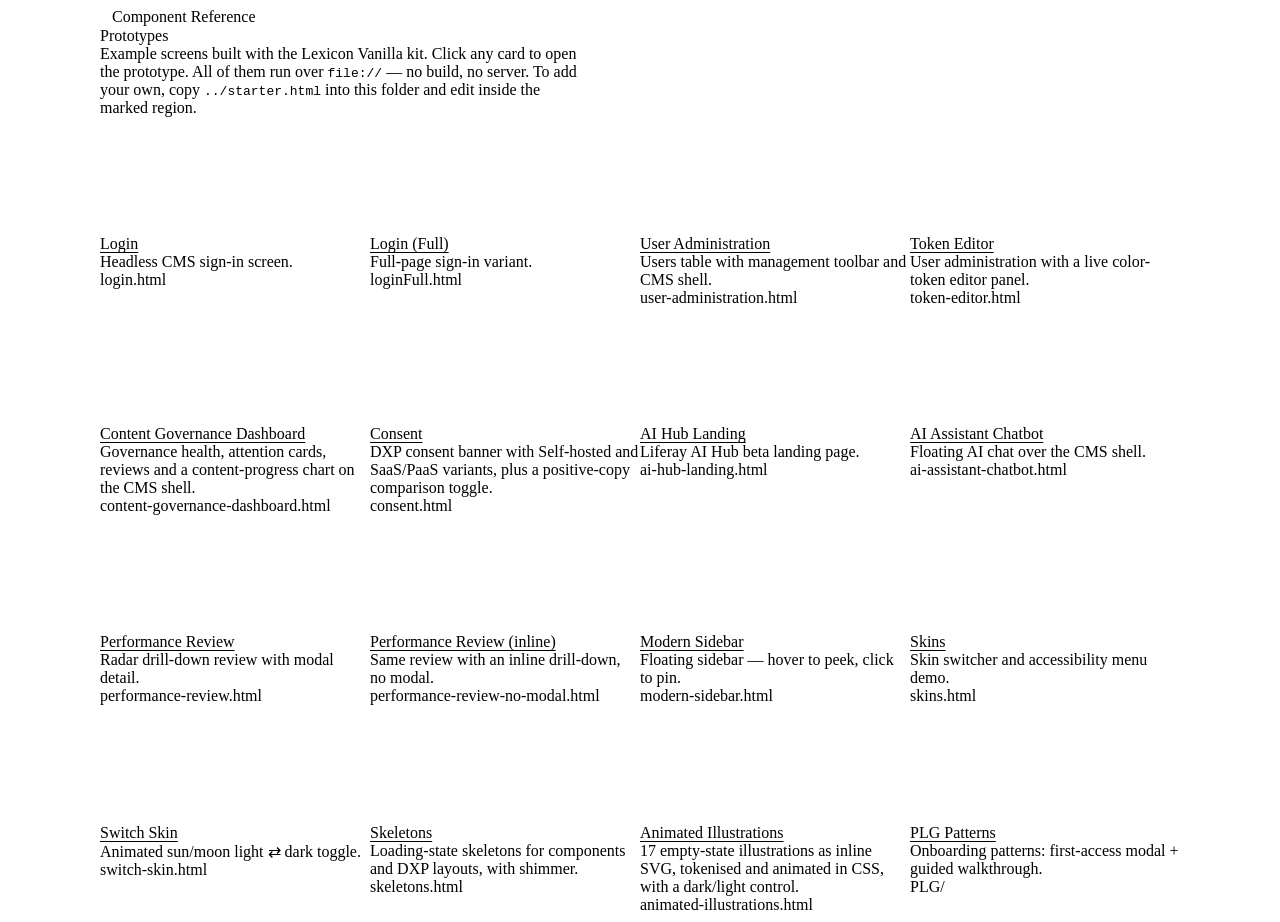
==== prototypes/index.html @ 80d52ed2 "Add Animated Illustrations prototype Self-contained gallery of the 17 empty-state illustrations from" ====
<!DOCTYPE html>
<html lang="en">
<head>
  <meta charset="UTF-8">
  <meta name="viewport" content="width=device-width, initial-scale=1.0">
  <title>Prototypes — Lexicon Vanilla</title>

  <!-- Lexicon kit — in this order -->
  <script>(function(){
    var S=['light','light-hc','dark','dark-hc'];
    function apply(){try{
      var r=document.documentElement;
      var s=localStorage.getItem('vanilla-skin')||'light';
      S.forEach(function(c){r.classList.remove(c);});
      r.classList.add(S.indexOf(s)>-1?s:'light');
      if(localStorage.getItem('vanilla-cms-style')==='1'){
        r.style.setProperty('--rounded-sm','4px');
        r.style.setProperty('--rounded-md','8px');
        r.style.setProperty('--rounded-lg','16px');
      }else{
        r.style.removeProperty('--rounded-sm');
        r.style.removeProperty('--rounded-md');
        r.style.removeProperty('--rounded-lg');
      }
    }catch(e){}}
    apply();
    window.addEventListener('pageshow',apply);
  })()</script>
  <link rel="stylesheet" href="../tokens.css">
  <link rel="stylesheet" href="../tokens-high-contrast.css">
  <link rel="stylesheet" href="../tokens-dark.css">
  <link rel="stylesheet" href="../components.css">
  <script src="../icons.js"></script>

  <style>
    body { background: var(--color-light-l1); }
    .proto-page { max-width: 1080px; margin: 0 auto; padding: var(--spacing-9) var(--spacing-7); }
    .proto-back {
      display: inline-flex; align-items: center; gap: var(--spacing-2);
      font-size: var(--font-size-sm); color: var(--color-secondary);
      text-decoration: none; margin-bottom: var(--spacing-5);
    }
    .proto-back:hover { color: var(--color-primary); }
    .proto-page h1 {
      font-size: var(--font-size-lg); font-weight: var(--font-weight-bold);
      margin: 0 0 var(--spacing-3);
    }
    .proto-page .proto-lead {
      color: var(--color-secondary); font-size: var(--font-size-sm);
      margin: 0 0 var(--spacing-8); max-width: 60ch;
    }
    .proto-grid {
      display: grid;
      grid-template-columns: repeat(auto-fill, minmax(240px, 1fr));
      gap: var(--spacing-6);
    }
    a.proto-card { text-decoration: none; color: inherit; cursor: pointer; }
    a.proto-card:hover { border-color: var(--color-primary-l1); }
    a.proto-card:hover .card__title { color: var(--color-primary); }
    .proto-card .card__media { aspect-ratio: 16 / 7; }
    .proto-card .card__file {
      font-size: var(--font-size-sm); color: var(--color-secondary);
      font-family: var(--font-family-base); margin: 0;
    }
  </style>
</head>
<body>

<main class="proto-page">
  <a class="proto-back" href="../index.html">
    <svg class="lexicon-icon lexicon-icon-sm"><use href="#angle-left"></use></svg>
    Component Reference
  </a>

  <h1>Prototypes</h1>
  <p class="proto-lead">
    Example screens built with the Lexicon Vanilla kit. Click any card to open the prototype.
    All of them run over <code>file://</code> — no build, no server. To add your own, copy
    <code>../starter.html</code> into this folder and edit inside the marked region.
  </p>

  <div class="proto-grid">

    <a class="card proto-card" href="login.html">
      <div class="card__media"><svg class="lexicon-icon"><use href="#lock"></use></svg></div>
      <div class="card__body">
        <h2 class="card__title">Login</h2>
        <p class="card__subtitle">Headless CMS sign-in screen.</p>
        <p class="card__file">login.html</p>
      </div>
    </a>

    <a class="card proto-card" href="loginFull.html">
      <div class="card__media"><svg class="lexicon-icon"><use href="#key"></use></svg></div>
      <div class="card__body">
        <h2 class="card__title">Login (Full)</h2>
        <p class="card__subtitle">Full-page sign-in variant.</p>
        <p class="card__file">loginFull.html</p>
      </div>
    </a>

    <a class="card proto-card" href="user-administration.html">
      <div class="card__media"><svg class="lexicon-icon"><use href="#users"></use></svg></div>
      <div class="card__body">
        <h2 class="card__title">User Administration</h2>
        <p class="card__subtitle">Users table with management toolbar and CMS shell.</p>
        <p class="card__file">user-administration.html</p>
      </div>
    </a>

    <a class="card proto-card" href="token-editor.html">
      <div class="card__media"><svg class="lexicon-icon"><use href="#color-picker"></use></svg></div>
      <div class="card__body">
        <h2 class="card__title">Token Editor</h2>
        <p class="card__subtitle">User administration with a live color-token editor panel.</p>
        <p class="card__file">token-editor.html</p>
      </div>
    </a>

    <a class="card proto-card" href="content-governance-dashboard.html">
      <div class="card__media"><svg class="lexicon-icon"><use href="#content-shield"></use></svg></div>
      <div class="card__body">
        <h2 class="card__title">Content Governance Dashboard</h2>
        <p class="card__subtitle">Governance health, attention cards, reviews and a content-progress chart on the CMS shell.</p>
        <p class="card__file">content-governance-dashboard.html</p>
      </div>
    </a>

    <a class="card proto-card" href="consent.html">
      <div class="card__media"><svg class="lexicon-icon"><use href="#cookie"></use></svg></div>
      <div class="card__body">
        <h2 class="card__title">Consent</h2>
        <p class="card__subtitle">DXP consent banner with Self-hosted and SaaS/PaaS variants, plus a positive-copy comparison toggle.</p>
        <p class="card__file">consent.html</p>
      </div>
    </a>

    <a class="card proto-card" href="ai-hub-landing.html">
      <div class="card__media"><svg class="lexicon-icon"><use href="#magic"></use></svg></div>
      <div class="card__body">
        <h2 class="card__title">AI Hub Landing</h2>
        <p class="card__subtitle">Liferay AI Hub beta landing page.</p>
        <p class="card__file">ai-hub-landing.html</p>
      </div>
    </a>

    <a class="card proto-card" href="ai-assistant-chatbot.html">
      <div class="card__media"><svg class="lexicon-icon"><use href="#comments"></use></svg></div>
      <div class="card__body">
        <h2 class="card__title">AI Assistant Chatbot</h2>
        <p class="card__subtitle">Floating AI chat over the CMS shell.</p>
        <p class="card__file">ai-assistant-chatbot.html</p>
      </div>
    </a>

    <a class="card proto-card" href="performance-review.html">
      <div class="card__media"><svg class="lexicon-icon"><use href="#analytics"></use></svg></div>
      <div class="card__body">
        <h2 class="card__title">Performance Review</h2>
        <p class="card__subtitle">Radar drill-down review with modal detail.</p>
        <p class="card__file">performance-review.html</p>
      </div>
    </a>

    <a class="card proto-card" href="performance-review-no-modal.html">
      <div class="card__media"><svg class="lexicon-icon"><use href="#analytics"></use></svg></div>
      <div class="card__body">
        <h2 class="card__title">Performance Review (inline)</h2>
        <p class="card__subtitle">Same review with an inline drill-down, no modal.</p>
        <p class="card__file">performance-review-no-modal.html</p>
      </div>
    </a>

    <a class="card proto-card" href="modern-sidebar.html">
      <div class="card__media"><svg class="lexicon-icon"><use href="#product-menu-open"></use></svg></div>
      <div class="card__body">
        <h2 class="card__title">Modern Sidebar</h2>
        <p class="card__subtitle">Floating sidebar — hover to peek, click to pin.</p>
        <p class="card__file">modern-sidebar.html</p>
      </div>
    </a>

    <a class="card proto-card" href="skins.html">
      <div class="card__media"><svg class="lexicon-icon"><use href="#adjust"></use></svg></div>
      <div class="card__body">
        <h2 class="card__title">Skins</h2>
        <p class="card__subtitle">Skin switcher and accessibility menu demo.</p>
        <p class="card__file">skins.html</p>
      </div>
    </a>

    <a class="card proto-card" href="switch-skin.html">
      <div class="card__media"><svg class="lexicon-icon"><use href="#moon"></use></svg></div>
      <div class="card__body">
        <h2 class="card__title">Switch Skin</h2>
        <p class="card__subtitle">Animated sun/moon light ⇄ dark toggle.</p>
        <p class="card__file">switch-skin.html</p>
      </div>
    </a>

    <a class="card proto-card" href="skeletons.html">
      <div class="card__media"><svg class="lexicon-icon"><use href="#effects"></use></svg></div>
      <div class="card__body">
        <h2 class="card__title">Skeletons</h2>
        <p class="card__subtitle">Loading-state skeletons for components and DXP layouts, with shimmer.</p>
        <p class="card__file">skeletons.html</p>
      </div>
    </a>

    <a class="card proto-card" href="animated-illustrations.html">
      <div class="card__media"><svg class="lexicon-icon"><use href="#picture"></use></svg></div>
      <div class="card__body">
        <h2 class="card__title">Animated Illustrations</h2>
        <p class="card__subtitle">17 empty-state illustrations as inline SVG, tokenised and animated in CSS, with a dark/light control.</p>
        <p class="card__file">animated-illustrations.html</p>
      </div>
    </a>

    <a class="card proto-card" href="PLG/index.html">
      <span class="sticker sticker--icon sticker--md" style="position: absolute; top: var(--spacing-4); right: var(--spacing-4); z-index: 1; background: var(--color-primary-l3); color: var(--color-primary);" title="Folder">
        <svg class="lexicon-icon"><use href="#folder"></use></svg>
      </span>
      <div class="card__media"><svg class="lexicon-icon"><use href="#rocket"></use></svg></div>
      <div class="card__body">
        <h2 class="card__title">PLG Patterns</h2>
        <p class="card__subtitle">Onboarding patterns: first-access modal + guided walkthrough.</p>
        <p class="card__file">PLG/</p>
      </div>
    </a>

  </div>
</main>

</body>
</html>
---- components.css ----
/* ============================================================
   Lexicon Components — vanilla, single stylesheet
   Source of truth for every component imported from Figma.
   Light mode only. Open the showcase HTMLs (button.html, alert.html)
   to see live variants. See CLAUDE.md for the import workflow.
   ============================================================ */


/* ============================================================
   ICONS
   Use the Lexicon SVG sprite shipped in ../icons.svg (auto-loaded
   via icons.js). Reference an icon with:
     <svg class="lexicon-icon"><use href="#icon-name"></use></svg>
   Sizes follow the Lexicon scale.
   ============================================================ */

.lexicon-icon {
  display: inline-block;
  width: 16px;   /* default size */
  height: 16px;
  fill: currentColor;
  flex-shrink: 0;
  vertical-align: middle;
}
.lexicon-icon-sm  { width: 12px; height: 12px; }
.lexicon-icon-lg  { width: 24px; height: 24px; }
.lexicon-icon-xl  { width: 32px; height: 32px; }
.lexicon-icon-2xl { width: 48px; height: 48px; }


/* ============================================================
   BUTTON
   Source: Figma — Lexicon Components, node 473:7517
   Axes:
     · type        primary | secondary | borderless | link
     · tone        (default = brand) | info | success | warning | danger
     · size        xs | sm | (regular) | lg
     · shape       (rect) | pill
     · icon mode   (text) | icon-only
     · state       default | :hover | :focus-visible | [disabled]
   ============================================================ */

.btn {
  display: inline-flex;
  align-items: center;
  justify-content: center;
  gap: var(--spacing-3);
  height: 40px;
  padding: 0 var(--spacing-5);
  border-radius: var(--rounded-md);
  border: 1px solid transparent;
  background: transparent;
  font-family: inherit;
  font-size: var(--font-size-md);
  font-weight: var(--font-weight-bold);
  line-height: 1;
  color: var(--color-dark);
  cursor: pointer;
  white-space: nowrap;
  transition:
    background-color 0.1s ease,
    border-color 0.1s ease,
    color 0.1s ease,
    box-shadow 0.1s ease;
  -webkit-appearance: none;
  appearance: none;
}
.btn:focus-visible {
  outline: 0;
  box-shadow: var(--focus-ring);
}
.btn:disabled,
.btn[aria-disabled="true"] {
  cursor: not-allowed;
  opacity: 0.5;
}

/* — Type: primary / secondary / borderless / link — */

.btn--primary {
  background: var(--color-primary);
  color: var(--color-white);
}
.btn--primary:hover  { background: var(--color-primary-d1); }
.btn--primary:active { background: var(--color-primary-d2); }

.btn--secondary {
  background: var(--color-white);
  border-color: var(--color-secondary-l0);
  color: var(--color-secondary);
}
.btn--secondary:hover  { background: var(--color-light-l1); }
.btn--secondary:active { background: var(--color-light); }

.btn--borderless {
  background: transparent;
  color: var(--color-secondary);
}
.btn--borderless:hover  { background: var(--color-light); }
.btn--borderless:active { background: var(--color-light-d1); }

.btn--link {
  background: transparent;
  color: var(--color-primary);
  font-weight: var(--font-weight-semi);
  padding: 0 var(--spacing-2);
  height: auto;
}
.btn--link:hover { text-decoration: underline; }

/* — Tone: overrides primary fill, secondary border/text, borderless text — */

.btn--primary.btn--info    { background: var(--color-info); }
.btn--primary.btn--info:hover    { background: var(--color-info-d1); }
.btn--primary.btn--success { background: var(--color-success); }
.btn--primary.btn--success:hover { background: var(--color-success-d1); }
.btn--primary.btn--warning { background: var(--color-warning); }
.btn--primary.btn--warning:hover { background: var(--color-warning-d1); }
.btn--primary.btn--danger  { background: var(--color-danger); }
.btn--primary.btn--danger:hover  { background: var(--color-danger-d1); }

.btn--secondary.btn--info    { color: var(--color-info);    border-color: var(--color-info);    }
.btn--secondary.btn--info:hover    { background: var(--color-info-l2);    }
.btn--secondary.btn--success { color: var(--color-success); border-color: var(--color-success); }
.btn--secondary.btn--success:hover { background: var(--color-success-l2); }
.btn--secondary.btn--warning { color: var(--color-warning); border-color: var(--color-warning); }
.btn--secondary.btn--warning:hover { background: var(--color-warning-l2); }
.btn--secondary.btn--danger  { color: var(--color-danger);  border-color: var(--color-danger);  }
.btn--secondary.btn--danger:hover  { background: var(--color-danger-l2);  }

.btn--borderless.btn--info    { color: var(--color-info);    }
.btn--borderless.btn--info:hover    { background: var(--color-info-l2);    }
.btn--borderless.btn--success { color: var(--color-success); }
.btn--borderless.btn--success:hover { background: var(--color-success-l2); }
.btn--borderless.btn--warning { color: var(--color-warning); }
.btn--borderless.btn--warning:hover { background: var(--color-warning-l2); }
.btn--borderless.btn--danger  { color: var(--color-danger);  }
.btn--borderless.btn--danger:hover  { background: var(--color-danger-l2);  }

/* — Size — */

.btn--xs { height: 24px; padding: 0 var(--spacing-3); font-size: var(--font-size-sm); gap: var(--spacing-2); }
.btn--sm { height: 32px; padding: 0 var(--spacing-4); font-size: var(--font-size-sm); }
.btn--lg { height: 48px; padding: 0 var(--spacing-6); font-size: var(--font-size-md); }

/* — Shape — */

.btn--pill { border-radius: var(--rounded-full); }

/* — Icon-only: square button (width = height) — */

.btn--icon          { width: 40px; min-width: 40px; padding: 0; flex-shrink: 0; }
.btn--icon.btn--xs  { width: 24px; min-width: 24px; }
.btn--icon.btn--sm  { width: 32px; min-width: 32px; }
.btn--icon.btn--lg  { width: 48px; min-width: 48px; }


/* ============================================================
   ALERT
   Source: Figma — Lexicon Components, node 457:5325
   Axes:
     · type        simple | embedded | stripe | toast
     · layout      (inline) | vertical          (where actions go)
     · validation  info | success | warning | danger

   DOM:
     <div class="alert ...">
       <div class="alert__content">             ← icon + text block
         <svg class="lexicon-icon">…</svg>
         <p class="alert__text">
           <strong>Title:</strong> message.
         </p>
       </div>
       <div class="alert__actions">…</div>     ← optional, .btn[s]
       <button class="btn btn--borderless btn--sm btn--icon alert__close">
         <svg class="lexicon-icon"><use href="#times"></use></svg>
       </button>
     </div>

   Action buttons are the shared .btn component with the matching
   .btn--{tone} modifier — inside an .alert--success use
   .btn--primary.btn--success.
   ============================================================ */

.alert {
  display: flex;
  flex-wrap: wrap;
  align-items: flex-start;
  gap: var(--spacing-5);          /* 16 between sections */
  padding: var(--spacing-5);      /* 16 inside container */
  border: 1px solid;
  border-radius: var(--rounded-md);
  font-size: var(--font-size-base);
  line-height: var(--line-height-base);
}

/* — Type — */

.alert--simple {
  padding: 0;
  border: 0;
  background: transparent;
}

.alert--toast {
  box-shadow: var(--shadow-alert);
}

.alert--stripe {
  border: 0;
  border-bottom: 1px solid;
  border-radius: 0;
}

/* — Inner blocks — */

.alert__content {
  display: flex;
  align-items: flex-start;
  gap: var(--spacing-3);          /* 8 between icon and text */
  padding: var(--spacing-2-5) 0 var(--spacing-2); /* 6px top, 4px bottom */
  flex: 1 1 auto;
  min-width: 0;
}

/* Nudge icon 2px down so it optically aligns with the first text line */
.alert__content .lexicon-icon { margin-top: var(--spacing-1); flex-shrink: 0; }

.alert__text {
  margin: 0;
  min-width: 0;
  color: inherit;                 /* inherits validation color from .alert--{x} */
}
.alert__text strong {
  font-weight: var(--font-weight-bold);
}

.alert__actions {
  display: flex;
  align-items: center;
  gap: var(--spacing-5);          /* 16 between buttons */
  flex: 0 0 auto;
}

/* The close is a plain .btn--borderless.btn--sm.btn--icon. The
   .alert__close hook just nudges color/order. */
.alert__close { color: inherit; flex: 0 0 auto; }

/* — Layout: vertical = actions stack on a new row, indented to the text — */

.alert--vertical .alert__close   { order: 2; }
.alert--vertical .alert__actions {
  order: 3;
  flex-basis: 100%;
  /* indent to the text column: icon-width (16) + content gap (8) */
  margin-left: calc(16px + var(--spacing-3));
}

/* — Validation: bg = -l2, border = -l1, accent = base — */

.alert--info    { background: var(--color-info-l2);    border-color: var(--color-info-l1);    color: var(--color-info);    }
.alert--success { background: var(--color-success-l2); border-color: var(--color-success-l1); color: var(--color-success); }
.alert--warning { background: var(--color-warning-l2); border-color: var(--color-warning-l1); color: var(--color-warning); }
.alert--danger  { background: var(--color-danger-l2);  border-color: var(--color-danger-l1);  color: var(--color-danger);  }

/* Simple (no container) keeps only the text/icon color */
.alert--simple.alert--info,
.alert--simple.alert--success,
.alert--simple.alert--warning,
.alert--simple.alert--danger {
  background: transparent;
}


/* ============================================================
   BADGE
   Source: Figma — Lexicon Components, node 7875:315
   Compact pill for counts / status labels.
   Axes:
     · type        primary | secondary | info | success | warning | danger
   Figma spec: 16px tall, 4px horizontal padding, pill radius,
   10px / 600 text. Token mapping uses base validation colors
   with white text (secondary uses light surface + secondary text).
   ============================================================ */

.badge {
  display: inline-flex;
  align-items: center;
  justify-content: center;
  min-width: 16px;
  height: 16px;
  padding: 0 var(--spacing-2);
  border-radius: var(--rounded-full);
  font-family: var(--font-family-base);
  font-size: var(--font-size-xs);
  font-weight: var(--font-weight-bold);
  line-height: 1;
  white-space: nowrap;
  color: var(--color-white);
  background: var(--color-primary);
}

/* Type — solid fill */
.badge--primary   { background: var(--color-primary); color: var(--color-white); }
.badge--secondary { background: var(--color-secondary-l3); color: var(--color-secondary); }
.badge--info      { background: var(--color-info);    color: var(--color-white); }
.badge--success   { background: var(--color-success); color: var(--color-white); }
.badge--warning   { background: var(--color-warning); color: var(--color-white); }
.badge--danger    { background: var(--color-danger);  color: var(--color-white); }


/* ============================================================
   CHECKBOX
   Source: Figma — Lexicon Components, node 493:12886
   Axes: checked, indeterminate, focus, disabled, label.
   Markup:
     <label class="checkbox">
       <input type="checkbox" class="checkbox__input">
       <span class="checkbox__box">
         <svg class="checkbox__icon checkbox__icon--check"><use href="#check-small"></use></svg>
         <svg class="checkbox__icon checkbox__icon--hr"><use href="#hr"></use></svg>
       </span>
       <span class="checkbox__label">Label</span>
     </label>
   Native :indeterminate needs JS, so use .is-indeterminate on the wrapper.
   ============================================================ */

.checkbox {
  display: inline-flex;
  align-items: center;
  gap: var(--spacing-4);
  font-family: var(--font-family-base);
  font-size: var(--font-size-base);
  color: var(--color-dark);
  cursor: pointer;
  user-select: none;
}

/* Visually hidden native input, kept focusable */
.checkbox__input {
  position: absolute;
  width: 1px;
  height: 1px;
  opacity: 0;
  pointer-events: none;
}

/* The visual 16×16 box */
.checkbox__box {
  position: relative;
  display: inline-flex;
  align-items: center;
  justify-content: center;
  flex-shrink: 0;
  width: 16px;
  height: 16px;
  border: 1px solid var(--color-secondary-l0);
  border-radius: var(--rounded-sm);
  background: var(--color-white);
  color: var(--color-white);
}

/* Icons hidden by default, shown via state */
.checkbox__icon {
  width: 16px;
  height: 16px;
  fill: currentColor;
  display: none;
}

/* CHECKED */
.checkbox__input:checked ~ .checkbox__box {
  background: var(--color-primary);
  border-color: var(--color-primary);
}
.checkbox__input:checked ~ .checkbox__box .checkbox__icon--check {
  display: block;
}

/* INDETERMINATE (wrapper class) */
.checkbox.is-indeterminate .checkbox__box {
  background: var(--color-primary);
  border-color: var(--color-primary);
}
.checkbox.is-indeterminate .checkbox__box .checkbox__icon--check { display: none; }
.checkbox.is-indeterminate .checkbox__box .checkbox__icon--hr { display: block; }

/* FOCUS RING — 24×24 circle around the 16×16 box, centered */
.checkbox__input:focus-visible ~ .checkbox__box::before,
.checkbox.is-focused .checkbox__box::before {
  content: '';
  position: absolute;
  top: 50%;
  left: 50%;
  width: 24px;
  height: 24px;
  margin: -12px 0 0 -12px;
  border-radius: var(--rounded-full);
  border: 2px solid var(--color-primary-l0);
  box-sizing: border-box;
  pointer-events: none;
}

/* DISABLED */
.checkbox:has(.checkbox__input:disabled),
.checkbox.is-disabled {
  opacity: 0.4;
  cursor: not-allowed;
}


/* ============================================================
   LABEL
   Source: Figma — Lexicon Components, node 800:19590
   Compact tag for metadata, status, removable filters.
   Axes:
     · type        secondary (default) | primary | info | success | warning | danger
     · size        (regular = 24px) | sm (= 16px, uppercase)
     · weight      (outline) | bold (filled with tone color)
     · closeable   add a <button class="label__close">
     · sticker     prepend any 16×16 leading element (.lexicon-icon, img, etc.)
   Markup:
     <span class="label label--info">
       <svg class="lexicon-icon"><use href="#picture"></use></svg>          (optional)
       Label text
       <button class="label__close" aria-label="Remove">                    (optional)
         <svg class="lexicon-icon"><use href="#times-small"></use></svg>
       </button>
     </span>
   ============================================================ */

.label {
  display: inline-flex;
  align-items: center;
  gap: var(--spacing-2);
  height: 24px;
  padding: 0 var(--spacing-3);
  border: 1px solid var(--color-secondary-l2);
  border-radius: var(--rounded-sm);
  font-family: var(--font-family-base);
  font-size: var(--font-size-sm);
  font-weight: var(--font-weight-bold);
  line-height: 18px;
  white-space: nowrap;
  background: var(--color-white);
  color: var(--color-secondary);
}

/* — Size — */
.label--sm {
  height: 16px;
  padding: 0 var(--spacing-2);
  gap: var(--spacing-1);
  font-size: var(--font-size-xs);
  line-height: 15px;
  text-transform: uppercase;
  letter-spacing: 0;
}

/* — Type (outline mode — Bold=No) — */
.label--secondary { color: var(--color-secondary); border-color: var(--color-secondary-l2); }
.label--primary   { color: var(--color-primary);   border-color: var(--color-primary-l1);   }
.label--info      { color: var(--color-info);      border-color: var(--color-info-l1);      }
.label--success   { color: var(--color-success);   border-color: var(--color-success-l1);   }
.label--warning   { color: var(--color-warning);   border-color: var(--color-warning-l1);   }
.label--danger    { color: var(--color-danger);    border-color: var(--color-danger-l1);    }

/* — Bold (filled — Bold=Yes). Solid tone background, white text, no border — */
.label--bold                  { color: var(--color-white); border-color: transparent; }
.label--bold.label--secondary { background: var(--color-secondary); }
.label--bold.label--primary   { background: var(--color-primary);   }
.label--bold.label--info      { background: var(--color-info);      }
.label--bold.label--success   { background: var(--color-success);   }
.label--bold.label--warning   { background: var(--color-warning);   }
.label--bold.label--danger    { background: var(--color-danger);    }

/* — Close button: 16×16 inline affordance, inherits the label's tone. — */
.label__close {
  display: inline-flex;
  align-items: center;
  justify-content: center;
  width: 16px;
  height: 16px;
  padding: 0;
  border: 0;
  border-radius: var(--rounded-sm);
  background: transparent;
  color: inherit;
  cursor: pointer;
  -webkit-appearance: none;
  appearance: none;
}
.label__close:hover { background: rgba(0, 0, 0, 0.08); }
.label__close:focus-visible { outline: 0; box-shadow: var(--focus-ring); }


/* ============================================================
   LOADING INDICATOR
   Source: Figma — Lexicon Components, node 1574:29024
   Reference implementation: https://www.clayui.com/docs/components/loading-indicator/markup
   API (no children, `aria-hidden="true"`):
     · type    .loading-animation (ring spinner)
              .loading-animation-squares (paired squares — standalone, not composed)
     · size    -xs (10px) | -sm (16px) | -md (32px) | -lg (64px)
     · colour  -primary | -secondary | -light
   Markup:
     <span aria-hidden="true" class="loading-animation loading-animation-md"></span>
     <span aria-hidden="true" class="loading-animation-squares loading-animation-md"></span>
   ============================================================ */

@keyframes loading-animation-circle {
  100% { transform: rotate(360deg); }
}

.loading-animation {
  color: var(--color-primary);
  display: inline-block;
  height: 1em;
  overflow: hidden;
  position: relative;
  vertical-align: middle;
  width: 1em;
}

.loading-animation::before {
  animation: loading-animation-circle 1s linear infinite;
  border-radius: 50%;
  box-shadow: -0.03125em -0.375em 0 0 currentColor;
  content: '';
  height: 0.25em;
  left: 50%;
  margin-left: -0.125em;
  margin-top: -0.125em;
  position: absolute;
  top: 50%;
  width: 0.25em;
}

.loading-animation::after {
  animation: loading-animation-circle 1s linear infinite;
  background-color: currentColor;
  border-radius: 50%;
  content: '';
  display: block;
  height: 1em;
  -webkit-mask: conic-gradient(transparent 10%, #000), linear-gradient(#000 0 0) content-box;
  -webkit-mask-composite: source-out;
  mask: conic-gradient(transparent 10%, #000), linear-gradient(#000 0 0) content-box;
  mask-composite: subtract;
  padding: 0.25em;
  width: 1em;
}

@media (prefers-reduced-motion: reduce) {
  .loading-animation::before,
  .loading-animation::after { animation: none; }
}

/* — Paired squares — */

@keyframes loading-animation-squares-box-1 {
  0%   { left: 0;                  opacity: 0.4; top: 0;                  transform: scale(1); }
  25%  { left: calc(100% - 1em);   opacity: 0.4; top: 0;                  transform: scale(1); }
  50%  { left: calc(100% - 1.5em); opacity: 1;   top: calc(100% - 1.5em); transform: scale(2); }
  75%  { left: 0.5em;              opacity: 1;   top: calc(100% - 1.5em); transform: scale(2); }
}

@keyframes loading-animation-squares-box-2 {
  0%   { left: calc(100% - 1.5em); opacity: 1;   top: calc(100% - 1.5em); transform: scale(2); }
  25%  { left: 0.5em;              opacity: 1;   top: calc(100% - 1.5em); transform: scale(2); }
  50%  { left: 0;                  opacity: 0.4; top: 0;                  transform: scale(1); }
  75%  { left: calc(100% - 1em);   opacity: 0.4; top: 0;                  transform: scale(1); }
}

.loading-animation-squares {
  color: var(--color-primary);
  display: inline-block;
  height: 1em;
  position: relative;
  vertical-align: middle;
  width: 1em;
}

.loading-animation-squares::before,
.loading-animation-squares::after {
  background-color: currentColor;
  border-radius: 0.2em;
  content: '';
  display: block;
  font-size: 0.3125em;
  height: 1em;
  position: absolute;
  width: 1em;
}

.loading-animation-squares::before {
  animation: loading-animation-squares-box-1 2.4s ease-in-out infinite;
  left: 0;
  opacity: 0.4;
  top: 0;
  transform: scale(1);
}

.loading-animation-squares::after {
  animation: loading-animation-squares-box-2 2.4s ease-in-out infinite;
  left: calc(100% - 1.5em);
  opacity: 1;
  top: calc(100% - 1.5em);
  transform: scale(2);
}

@media (prefers-reduced-motion: reduce) {
  .loading-animation-squares::before,
  .loading-animation-squares::after { animation: none; }
}

/* — Sizes — */
.loading-animation-xs,
.loading-animation-squares.loading-animation-xs { font-size: 0.625rem; }

.loading-animation-sm,
.loading-animation-squares.loading-animation-sm { font-size: 1rem; }

.loading-animation-md,
.loading-animation-squares.loading-animation-md { font-size: 2rem; }

.loading-animation-lg,
.loading-animation-squares.loading-animation-lg { font-size: 4rem; }

/* — Colours — */
.loading-animation-primary,
.loading-animation-squares.loading-animation-primary   { color: var(--color-primary);   }

.loading-animation-secondary,
.loading-animation-squares.loading-animation-secondary { color: var(--color-secondary); }

.loading-animation-light,
.loading-animation-squares.loading-animation-light     { color: var(--color-white);     }


/* ============================================================
   PROGRESS BAR
   Source: Figma — Lexicon Components, node 538:21604
   8px tall track with three states:
     · loading    — partial fill + "%" label              (default)
     · striped    — full fill + diagonal animated stripes
     · completed  — full fill + check-circle icon (green)
   Markup:
     <div class="progress" role="progressbar" aria-valuenow="50">
       <div class="progress__bar"><div class="progress__fill" style="width: 50%"></div></div>
       <span class="progress__value">50%</span>
     </div>
     <div class="progress progress--completed" role="progressbar" aria-valuenow="100">
       <div class="progress__bar"><div class="progress__fill" style="width: 100%"></div></div>
       <svg class="lexicon-icon"><use href="#check-circle-full"></use></svg>
     </div>
   ============================================================ */

.progress {
  display: flex;
  align-items: center;
  gap: var(--spacing-3);
  width: 100%;
}

.progress__bar {
  flex: 1 1 auto;
  height: 8px;
  background: var(--color-secondary-l3);
  border-radius: var(--rounded-md);
  overflow: hidden;
}

.progress__fill {
  height: 100%;
  background: var(--color-primary);
  border-radius: inherit;
  transition: width 0.2s ease;
}

.progress__value {
  flex: 0 0 auto;
  font-family: var(--font-family-base);
  font-size: var(--font-size-base);
  font-weight: var(--font-weight-bold);
  color: var(--color-dark);
  white-space: nowrap;
}

/* — Striped: diagonal animated stripes over a full-coloured fill — */
.progress--striped .progress__fill {
  background-image: linear-gradient(
    45deg,
    rgba(255, 255, 255, 0.25) 25%,
    transparent 25%,
    transparent 50%,
    rgba(255, 255, 255, 0.25) 50%,
    rgba(255, 255, 255, 0.25) 75%,
    transparent 75%,
    transparent
  );
  background-size: 16px 16px;
  animation: progress-stripes 1s linear infinite;
}

@keyframes progress-stripes {
  from { background-position: 0 0; }
  to   { background-position: 16px 0; }
}

/* — Completed: success fill + check icon — */
.progress--completed .progress__fill { background: var(--color-success); }
.progress--completed .lexicon-icon   { color: var(--color-success); flex-shrink: 0; }


/* ============================================================
   TOOLTIP
   Source: Figma — Lexicon Components, node 800:20044
   Dark pill + 8×8 arrow. Figma playground only shows the
   bottom-pointing variants (arrow below body, target underneath).
   We extend with `--top` for the symmetric case since prototypes
   commonly need both.
   Axes:
     · placement   bottom (default) | top
     · alignment   center (default) | start (arrow near left) | end (arrow near right)
   Markup:
     <span class="tooltip">Tooltip text</span>                          <!-- bottom · center -->
     <span class="tooltip tooltip--align-start">Tooltip text</span>     <!-- bottom · arrow at left -->
     <span class="tooltip tooltip--top">Tooltip text</span>             <!-- top · center (arrow above) -->
   ============================================================ */

.tooltip {
  position: relative;
  display: inline-block;
  max-width: 240px;
  padding: var(--spacing-4);
  border-radius: var(--rounded-md);
  background: var(--color-dark-d2);
  color: var(--color-white);
  font-family: var(--font-family-base);
  font-size: var(--font-size-base);
  font-weight: var(--font-weight-normal);
  line-height: var(--line-height-base);
}

.tooltip::after {
  content: "";
  position: absolute;
  width: 0;
  height: 0;
  border: 4px solid transparent;
}

/* — Default placement: bottom (arrow below body, points down) — */
.tooltip::after {
  top: 100%;
  left: 50%;
  transform: translateX(-50%);
  border-top-color: var(--color-dark-d2);
}

/* — Top placement: arrow above body, points up — */
.tooltip--top::after {
  top: auto;
  bottom: 100%;
  border-top-color: transparent;
  border-bottom-color: var(--color-dark-d2);
}

/* — Alignment along the body's edge (start = near left, end = near right) — */
.tooltip--align-start::after { left: 12px; transform: none; }
.tooltip--align-end::after   { left: auto; right: 12px; transform: none; }


/* ============================================================
   KEYS
   Source: Figma — Lexicon Components, node 1039:28790
   Keyboard-shortcut chip. Outlined pill with bold secondary text.
   Axes:
     · size   regular (24px) | sm (20px)
     · type   flex (auto-width, e.g. "Esc") | fixed (square, e.g. ⌘)
   Use Unicode glyphs for symbols: ⌘ ⇧ ⌥ ⌃ ⏎ ⎋ ⌫ ↑ ↓ ← →
   Markup:
     <kbd class="key">Esc</kbd>
     <kbd class="key key--fixed">⌘</kbd>
     <kbd class="key key--sm">Esc</kbd>
   ============================================================ */

.key {
  display: inline-flex;
  align-items: center;
  justify-content: center;
  height: 24px;
  min-width: 24px;
  padding: 0 var(--spacing-3);
  border: 1px solid var(--color-secondary-l2);
  border-radius: var(--rounded-sm);
  background: var(--color-white);
  color: var(--color-secondary);
  font-family: var(--font-family-base);
  font-size: var(--font-size-base);
  font-weight: var(--font-weight-bold);
  line-height: 1;
  white-space: nowrap;
}

.key--sm {
  height: 20px;
  min-width: 20px;
  font-size: var(--font-size-sm);
}

.key--fixed { width: 24px; padding: 0; }
.key--sm.key--fixed { width: 20px; }


/* ============================================================
   RADIO BUTTON
   Source: Figma — Lexicon Components, node 796:16477
   Sibling of Checkbox with the same 24×24 circular focus ring.
   Checked state = 4px primary border on a 16×16 circle (so the
   white centre acts as the dot).
   States: default · checked · focus · disabled (+ optional label).
   Markup:
     <label class="radio">
       <input type="radio" name="group" class="radio__input">
       <span class="radio__box"></span>
       <span class="radio__label">Label</span>
     </label>
   ============================================================ */

.radio {
  display: inline-flex;
  align-items: center;
  gap: var(--spacing-4);
  font-family: var(--font-family-base);
  font-size: var(--font-size-base);
  color: var(--color-dark);
  cursor: pointer;
  position: relative;
}

.radio__input {
  position: absolute;
  opacity: 0;
  width: 0;
  height: 0;
  margin: 0;
  pointer-events: none;
}

.radio__box {
  position: relative;
  flex-shrink: 0;
  width: 16px;
  height: 16px;
  border: 1px solid var(--color-secondary-l0);
  border-radius: 50%;
  background: var(--color-white);
  box-sizing: border-box;
  transition: border-color 0.1s ease, border-width 0.1s ease;
}

/* CHECKED — thick primary ring; the white centre acts as the dot */
.radio:has(.radio__input:checked) .radio__box,
.radio.is-checked .radio__box {
  border: 4px solid var(--color-primary);
}

/* FOCUS — 24×24 circular ring, same Lexicon pattern as checkbox */
.radio:has(.radio__input:focus-visible) .radio__box::before,
.radio.is-focused .radio__box::before {
  content: "";
  position: absolute;
  top: 50%;
  left: 50%;
  width: 24px;
  height: 24px;
  margin: -12px 0 0 -12px;
  border-radius: 50%;
  border: 2px solid var(--color-primary-l0);
  box-sizing: border-box;
  pointer-events: none;
}

/* DISABLED */
.radio:has(.radio__input:disabled),
.radio.is-disabled {
  opacity: 0.4;
  cursor: not-allowed;
}


/* ============================================================
   TOGGLE SWITCH
   Source: Figma — Lexicon Components, node 796:14965
   Pill-shaped track with a sliding dot.
     · size       regular (48×24) | sm (30×16)
     · checked    off (secondary-l1 track) | on (primary track, dot at right)
     · icon       optional icon inside the dot, shown only when checked
     · disabled   opacity 0.4
   Markup:
     <label class="toggle">
       <input type="checkbox" class="toggle__input">
       <span class="toggle__track">
         <span class="toggle__dot">
           <svg class="lexicon-icon"><use href="#bell-on"></use></svg>   (optional)
         </span>
       </span>
       <span class="toggle__label">Label</span>
     </label>
   ============================================================ */

.toggle {
  display: inline-flex;
  align-items: center;
  gap: var(--spacing-4);
  font-family: var(--font-family-base);
  font-size: var(--font-size-base);
  color: var(--color-dark);
  cursor: pointer;
  position: relative;
}

.toggle__input {
  position: absolute;
  opacity: 0;
  width: 0;
  height: 0;
  margin: 0;
  pointer-events: none;
}

.toggle__track {
  position: relative;
  flex-shrink: 0;
  width: 48px;
  height: 24px;
  border-radius: 999px;
  background: var(--color-secondary-l1);
  transition: background 0.15s ease, box-shadow 0.15s ease;
}

.toggle__dot {
  position: absolute;
  top: 3px;
  left: 3px;
  width: 18px;
  height: 18px;
  border-radius: 50%;
  background: var(--color-white);
  display: inline-flex;
  align-items: center;
  justify-content: center;
  color: var(--color-primary);
  transition: left 0.15s ease;
}

.toggle__dot .lexicon-icon {
  width: 12px;
  height: 12px;
  opacity: 0;
  transition: opacity 0.15s ease;
}

/* CHECKED — primary track, dot slides right, icon (if any) appears */
.toggle:has(.toggle__input:checked) .toggle__track,
.toggle.is-checked .toggle__track { background: var(--color-primary); }

.toggle:has(.toggle__input:checked) .toggle__dot,
.toggle.is-checked .toggle__dot { left: 27px; }

.toggle:has(.toggle__input:checked) .toggle__dot .lexicon-icon,
.toggle.is-checked .toggle__dot .lexicon-icon { opacity: 1; }

/* — Size: small — */
.toggle--sm .toggle__track { width: 30px; height: 16px; }
.toggle--sm .toggle__dot   { top: 2px; left: 2px; width: 12px; height: 12px; }
.toggle--sm .toggle__dot .lexicon-icon { width: 10px; height: 10px; }
.toggle--sm:has(.toggle__input:checked) .toggle__dot,
.toggle--sm.is-checked .toggle__dot { left: 16px; }

/* FOCUS */
.toggle:has(.toggle__input:focus-visible) .toggle__track,
.toggle.is-focused .toggle__track { box-shadow: var(--focus-ring); }

/* DISABLED */
.toggle:has(.toggle__input:disabled),
.toggle.is-disabled {
  opacity: 0.4;
  cursor: not-allowed;
}


/* ============================================================
   SLIDER
   Source: Figma — Lexicon Components, node 550:4359
   4px track, 24px white thumb, primary-coloured fill up to value.
   States: default · active (value tooltip above thumb) · disabled.
   The fill uses --value (0-100) as a CSS custom property because
   native <input type="range"> can't paint the filled portion via
   pseudo-elements consistently across browsers.
   Markup:
     <div class="slider" style="--value: 30">
       <input type="range" class="slider__input" min="0" max="100" value="30">
       <span class="slider__value">30</span>
     </div>
     <!-- Active (with tooltip): -->
     <div class="slider slider--active" style="--value: 50">
       <input type="range" class="slider__input" min="0" max="100" value="50">
       <span class="slider__tooltip">50</span>
       <span class="slider__value">50</span>
     </div>
   ============================================================ */

.slider {
  --value: 0;
  display: grid;
  grid-template-columns: 1fr auto;
  align-items: center;
  gap: var(--spacing-4);
  width: 100%;
}

.slider__field {
  position: relative;
}

.slider__input {
  -webkit-appearance: none;
  appearance: none;
  display: block;
  width: 100%;
  height: 24px;
  margin: 0;
  background: transparent;
  cursor: pointer;
}

/* Track (Webkit / Blink) */
.slider__input::-webkit-slider-runnable-track {
  height: 4px;
  border-radius: var(--rounded-md);
  background: linear-gradient(
    to right,
    var(--color-primary) 0,
    var(--color-primary) calc(var(--value) * 1%),
    var(--color-light) calc(var(--value) * 1%),
    var(--color-light) 100%
  );
}
/* Thumb (Webkit / Blink) */
.slider__input::-webkit-slider-thumb {
  -webkit-appearance: none;
  appearance: none;
  width: 24px;
  height: 24px;
  margin-top: -10px;
  border-radius: 50%;
  background: var(--color-white);
  border: 1px solid var(--color-secondary-l2);
  box-shadow: var(--shadow-sm);
  cursor: grab;
}
.slider__input:active::-webkit-slider-thumb { cursor: grabbing; }

/* Track (Firefox) */
.slider__input::-moz-range-track {
  height: 4px;
  border-radius: var(--rounded-md);
  background: var(--color-light);
}
.slider__input::-moz-range-progress {
  height: 4px;
  border-radius: var(--rounded-md);
  background: var(--color-primary);
}
.slider__input::-moz-range-thumb {
  width: 22px;
  height: 22px;
  border-radius: 50%;
  background: var(--color-white);
  border: 1px solid var(--color-secondary-l2);
  box-shadow: var(--shadow-sm);
  cursor: grab;
}

/* Focus */
.slider__input:focus-visible { outline: 0; }
.slider__input:focus-visible::-webkit-slider-thumb { box-shadow: var(--focus-ring); }
.slider__input:focus-visible::-moz-range-thumb     { box-shadow: var(--focus-ring); }

.slider__value {
  font-family: var(--font-family-base);
  font-size: var(--font-size-base);
  color: var(--color-secondary);
  white-space: nowrap;
  min-width: 28px;
  text-align: right;
}

/* — Active: tooltip above thumb showing live value.
     Position is thumb-center-aware: 12px (= thumb radius) + (track − 24px) × value%.
     Must be a child of .slider__field (which wraps just the input). — */
.slider__tooltip {
  position: absolute;
  bottom: calc(100% + var(--spacing-1));
  left: calc(12px + (100% - 24px) * var(--value) / 100);
  transform: translateX(-50%);
  padding: var(--spacing-2) var(--spacing-3);
  border-radius: var(--rounded-md);
  background: var(--color-dark-d2);
  color: var(--color-white);
  font-family: var(--font-family-base);
  font-size: var(--font-size-sm);
  font-weight: var(--font-weight-bold);
  line-height: 1;
  pointer-events: none;
  white-space: nowrap;
}
.slider__tooltip::after {
  content: "";
  position: absolute;
  top: 100%;
  left: 50%;
  transform: translateX(-50%);
  border: 4px solid transparent;
  border-top-color: var(--color-dark-d2);
}

/* — Disabled — */
.slider:has(.slider__input:disabled),
.slider.is-disabled {
  opacity: 0.4;
  cursor: not-allowed;
}
.slider:has(.slider__input:disabled) .slider__input,
.slider.is-disabled .slider__input { cursor: not-allowed; }


/* ============================================================
   STICKER
   Source: Figma — Lexicon Components, node 996:11505
   Avatar-style chip (initials, image, or icon).
   Axes:
     · type    image | outline (initials) | icon
     · size    sm (16) | (24) | md (32) | lg (40)
     · shape   (rounded square, radius-md) | circle (radius-full)
     · tone    secondary (default) | primary | info | success | warning | danger
               — applies to the outline type (border + text + tinted bg)
   Markup:
     <!-- Image: any 24×24 (or other) image with rounded-md crop -->
     <span class="sticker">
       <img src="avatar.jpg" alt="">
     </span>
     <!-- Outline (initials) -->
     <span class="sticker sticker--outline sticker--info">LA</span>
     <!-- Icon (centred) -->
     <span class="sticker sticker--icon">
       <svg class="lexicon-icon"><use href="#picture"></use></svg>
     </span>
     <!-- Circle shape -->
     <span class="sticker sticker--circle sticker--icon sticker--lg">
       <svg class="lexicon-icon"><use href="#user"></use></svg>
     </span>
   ============================================================ */

.sticker {
  display: inline-flex;
  align-items: center;
  justify-content: center;
  width: 24px;
  height: 24px;
  border-radius: var(--rounded-md);
  overflow: hidden;
  font-family: var(--font-family-base);
  font-weight: var(--font-weight-bold);
  font-size: 12px;
  line-height: 1;
  background: var(--color-secondary-l3);
  color: var(--color-secondary);
  flex-shrink: 0;
  vertical-align: middle;
}

.sticker > img {
  width: 100%;
  height: 100%;
  object-fit: cover;
  display: block;
}

/* — Sizes — */
.sticker--sm { width: 16px; height: 16px; font-size: 8px; }
.sticker--md { width: 32px; height: 32px; font-size: 14px; }
.sticker--lg { width: 40px; height: 40px; font-size: 18px; }

/* — Shape — */
.sticker--circle { border-radius: var(--rounded-full); }

/* — Type: outline (initials) — */
.sticker--outline {
  background: var(--color-secondary-l3);
  color: var(--color-secondary);
  border: 1px solid var(--color-secondary);
}
.sticker--outline.sticker--primary { background: var(--color-primary-l3); color: var(--color-primary); border-color: var(--color-primary); }
.sticker--outline.sticker--info    { background: var(--color-info-l2);    color: var(--color-info);    border-color: var(--color-info);    }
.sticker--outline.sticker--success { background: var(--color-success-l2); color: var(--color-success); border-color: var(--color-success); }
.sticker--outline.sticker--warning { background: var(--color-warning-l2); color: var(--color-warning); border-color: var(--color-warning); }
.sticker--outline.sticker--danger  { background: var(--color-danger-l2);  color: var(--color-danger);  border-color: var(--color-danger);  }

/* — Type: icon (white bg, icon at currentColor) — */
.sticker--icon {
  background: var(--color-white);
  border: 1px solid var(--color-light-d2);
  color: var(--color-secondary);
}
.sticker--icon .lexicon-icon { width: 50%; height: 50%; }


/* ============================================================
   INPUT (TEXT)
   Source: Figma — Lexicon Components, node 733:14906
   Form field with optional label, required marker, help text and
   validation feedback. 32px tall; light fill in resting state,
   primary-l3 fill + primary-l1 border + focus ring on :focus-visible.
   Layout:
     <div class="input">
       <label class="input__label">
         Label <span class="input__required">*</span>
       </label>
       <span class="input__help">Help text</span>
       <input class="input__field" value="Default Text">
       <span class="input__feedback">
         <svg class="lexicon-icon"><use href="#warning-full"></use></svg>
         <strong>Warning:</strong> This is the alert's message.
       </span>
     </div>
   Validation tones (apply on the wrapper): info | success | warning | danger.
   For multi-line use <textarea class="input__field input__field--textarea">.
   ============================================================ */

.input {
  display: flex;
  flex-direction: column;
  gap: var(--spacing-2);
  font-family: var(--font-family-base);
}

.input__label {
  font-size: var(--font-size-base);
  font-weight: var(--font-weight-bold);
  color: var(--color-dark);
  display: inline-flex;
  align-items: center;
  gap: var(--spacing-2);
}
.input__required { color: var(--color-warning); font-weight: var(--font-weight-bold); }
.input__help {
  font-size: var(--font-size-base);
  color: var(--color-secondary);
  margin-top: calc(var(--spacing-1) * -1);
}

.input__field {
  display: block;
  width: 100%;
  height: 40px;
  padding: 0 var(--spacing-5);
  border: 1px solid var(--color-secondary-l3);
  border-radius: var(--rounded-md);
  background: var(--color-light);
  font-family: inherit;
  font-size: var(--font-size-base);
  line-height: 1.5;
  color: var(--color-dark);
  -webkit-appearance: none;
  appearance: none;
  box-sizing: border-box;
  transition: background 0.1s ease, border-color 0.1s ease, box-shadow 0.1s ease;
}

.input--sm .input__field { height: 32px; }
.input__field::placeholder { color: var(--color-dark); opacity: 0.55; }
.input__field:focus-visible,
.input__field.is-focused {
  outline: 0;
  background: var(--color-primary-l3);
  border-color: var(--color-primary-l1);
  box-shadow: var(--focus-ring);
}
.input__field:disabled {
  opacity: 0.6;
  cursor: not-allowed;
}

/* — Multi-line textarea — */
.input__field--textarea {
  height: auto;
  min-height: 64px;
  padding: var(--spacing-3) var(--spacing-4);
  resize: vertical;
}

/* — Feedback row (icon + message) — */
.input__feedback {
  display: inline-flex;
  align-items: center;
  gap: var(--spacing-2);
  font-size: var(--font-size-base);
  color: var(--color-secondary);
}
.input__feedback .lexicon-icon { flex-shrink: 0; }

/* — Validation tones: tint the field + colour the feedback row — */
.input--info    .input__field { background: var(--color-info-l2);    border-color: var(--color-info-l1);    }
.input--success .input__field { background: var(--color-success-l2); border-color: var(--color-success-l1); }
.input--warning .input__field { background: var(--color-warning-l2); border-color: var(--color-warning-l1); }
.input--danger  .input__field { background: var(--color-danger-l2);  border-color: var(--color-danger-l1);  }

.input--info    .input__feedback { color: var(--color-info);    }
.input--success .input__feedback { color: var(--color-success); }
.input--warning .input__feedback { color: var(--color-warning); }
.input--danger  .input__feedback { color: var(--color-danger);  }


/* ============================================================
   INPUT (SEARCH)
   Source: Figma — Lexicon Components, node 773:5914
   Search field with trailing magnifier and optional clear button.
   Reuses .input__field for the visual chrome (light fill, primary
   tint on focus). Trailing affordances are absolutely positioned.
   Markup:
     <div class="search">
       <input type="search" class="input__field search__field" placeholder="Search">
       <button class="search__clear" aria-label="Clear" hidden>
         <svg class="lexicon-icon"><use href="#times"></use></svg>
       </button>
       <button class="search__submit" aria-label="Search">
         <svg class="lexicon-icon"><use href="#search"></use></svg>
       </button>
     </div>
   The clear button shows only when the field is non-empty (toggle
   the [hidden] attribute, or use JS — provided in the playground).
   ============================================================ */

.search {
  position: relative;
  display: block;
  width: 100%;
}

.search__field {
  padding-right: 64px;
}
.search__field:where(:not(:placeholder-shown)) ~ .search__clear { display: inline-flex; }

.search__clear,
.search__submit {
  position: absolute;
  top: 50%;
  transform: translateY(-50%);
  width: 24px;
  height: 24px;
  padding: 0;
  display: inline-flex;
  align-items: center;
  justify-content: center;
  background: transparent;
  border: 0;
  border-radius: var(--rounded-sm);
  color: var(--color-secondary);
  cursor: pointer;
  -webkit-appearance: none;
  appearance: none;
}
.search__clear:hover,
.search__submit:hover { color: var(--color-dark); }

.search__submit { right: var(--spacing-3); }                               /* 8px */
.search__clear  { right: calc(var(--spacing-7) + var(--spacing-3) + var(--spacing-2)); } /* 24+8+4 = 36px */
.search__clear[hidden] { display: none; }


/* ============================================================
   INPUT GROUP
   Source: Figma — Lexicon Components, node 6502:81849
   Combine an .input__field with leading/trailing addons (text or
   buttons). Adjacent corners are flattened so the row looks joined.
   Markup:
     <div class="input-group">
       <span class="input-group__addon">@</span>
       <input class="input__field" type="text" value="Default Text">
       <span class="input-group__addon">@liferay.com</span>
     </div>
     <!-- Button addon -->
     <div class="input-group">
       <button class="btn btn--secondary">Button</button>
       <input class="input__field" type="text">
     </div>
   ============================================================ */

.input-group {
  display: flex;
  align-items: stretch;
  width: 100%;
}

.input-group > * {
  border-radius: 0;
  flex: 0 0 auto;
}
.input-group > .input__field { flex: 1 1 auto; min-width: 0; }
.input-group > :first-child {
  border-top-left-radius: var(--rounded-md);
  border-bottom-left-radius: var(--rounded-md);
}
.input-group > :last-child {
  border-top-right-radius: var(--rounded-md);
  border-bottom-right-radius: var(--rounded-md);
}
/* Collapse the shared border between adjacent siblings */
.input-group > * + * { margin-left: -1px; }
/* Bring focused field on top so its focus ring isn't clipped */
.input-group > .input__field:focus-visible { position: relative; z-index: 1; }

/* Sync addon border color when adjacent field is focused */
.input-group:has(.input__field:focus-visible) .input-group__addon {
  border-color: var(--color-primary-l0);
}

/* The size of the group is dictated by the group itself, not by individual
   children. `.input-group` (default) renders every child at 40px to match
   the regular `.input__field`. `.input-group--sm` forces 32px on the field
   and any nested `.btn` so a small group is fully consistent. Don't mix
   `.btn--sm` with a regular group or vice versa — let the group decide. */

.input-group--sm .input__field { height: 32px; }
.input-group--sm > .btn {
  height: 32px;
  padding: 0 var(--spacing-4);
  font-size: var(--font-size-sm);
}
.input-group--sm > .input-group__addon { font-size: var(--font-size-sm); padding: 0 var(--spacing-4); }

.input-group__addon {
  display: inline-flex;
  align-items: center;
  justify-content: center;
  padding: 0 var(--spacing-5);
  background: var(--color-secondary-l3);
  border: 1px solid var(--color-secondary-l3);
  color: var(--color-secondary);
  font-family: var(--font-family-base);
  font-size: var(--font-size-base);
  white-space: nowrap;
}

/* Addon tints match field tints on validation states */
.input--info    .input-group .input-group__addon { background: var(--color-info-l2);    border-color: var(--color-info-l1); }
.input--success .input-group .input-group__addon { background: var(--color-success-l2); border-color: var(--color-success-l1); }
.input--warning .input-group .input-group__addon { background: var(--color-warning-l2); border-color: var(--color-warning-l1); }
.input--danger  .input-group .input-group__addon { background: var(--color-danger-l2);  border-color: var(--color-danger-l1); }


/* ============================================================
   BUTTON GROUP
   Source: Figma — Lexicon Components, node 477:10707
   Two patterns share the same wrapper:
     · Segmented control — row of .btn--secondary; mark one .is-active
       to apply a light tint.
     · Split button — primary action + dropdown caret button.
   The wrapper flattens interior corners and overlaps adjacent borders.
   Markup:
     <div class="btn-group">
       <button class="btn btn--secondary">Day</button>
       <button class="btn btn--secondary is-active">Month</button>
       <button class="btn btn--secondary">Year</button>
     </div>
     <div class="btn-group">
       <button class="btn btn--primary">Publish</button>
       <button class="btn btn--primary btn--icon" aria-label="More">
         <svg class="lexicon-icon"><use href="#caret-bottom"></use></svg>
       </button>
     </div>
   ============================================================ */

.btn-group {
  display: inline-flex;
  align-items: stretch;
}

.btn-group > .btn { border-radius: 0; position: relative; }
.btn-group > .btn:first-child {
  border-top-left-radius: var(--rounded-md);
  border-bottom-left-radius: var(--rounded-md);
}
.btn-group > .btn:last-child {
  border-top-right-radius: var(--rounded-md);
  border-bottom-right-radius: var(--rounded-md);
}
.btn-group > .btn + .btn { margin-left: -1px; }
.btn-group > .btn:hover,
.btn-group > .btn:focus-visible { z-index: 1; }

/* Active segment — tinted fill, kept above siblings so borders don't fight */
.btn-group > .btn--secondary.is-active {
  background: var(--color-light);
  z-index: 1;
}

/* For pill-shaped groups (rare but supported) */
.btn-group--pill > .btn:first-child {
  border-top-left-radius: var(--rounded-full);
  border-bottom-left-radius: var(--rounded-full);
}
.btn-group--pill > .btn:last-child {
  border-top-right-radius: var(--rounded-full);
  border-bottom-right-radius: var(--rounded-full);
}


/* ============================================================
   BUTTON TRANSLUCENT
   Source: Figma — Lexicon Components, node 477:11087
   Variant of Button designed for dark surfaces. Pill shape,
   translucent tone-tinted fill, lighter tone-coloured text.
   Markup:
     <button class="btn btn--translucent btn--info">
       Button
       <span class="sticker sticker--circle sticker--icon" style="background:var(--color-info);color:#fff;width:16px;height:16px">
         <svg class="lexicon-icon lexicon-icon-sm"><use href="#info-circle"></use></svg>
       </span>
     </button>
   Compose with the existing tone modifiers (info, success, warning, danger).
   The default (no tone) sits on white text with a subtle white tint.
   ============================================================ */

.btn--translucent {
  border-radius: var(--rounded-full);
  border: 0;
  background: rgba(255, 255, 255, 0.06);
  color: var(--color-white);
}
.btn--translucent:hover { background: rgba(255, 255, 255, 0.12); }

.btn--translucent.btn--primary { background: rgba(11, 95, 255, 0.25);   color: var(--color-primary-l1); }
.btn--translucent.btn--primary:hover { background: rgba(11, 95, 255, 0.4); }
.btn--translucent.btn--info    { background: rgba(46, 90, 172, 0.30);   color: var(--color-info-l1);    }
.btn--translucent.btn--info:hover    { background: rgba(46, 90, 172, 0.45); }
.btn--translucent.btn--success { background: rgba(90, 202, 117, 0.18);  color: var(--color-success-l1); }
.btn--translucent.btn--success:hover { background: rgba(90, 202, 117, 0.30); }
.btn--translucent.btn--warning { background: rgba(255, 143, 57, 0.20);  color: var(--color-warning-l1); }
.btn--translucent.btn--warning:hover { background: rgba(255, 143, 57, 0.32); }
.btn--translucent.btn--danger  { background: rgba(244, 137, 137, 0.20); color: var(--color-danger-l1);  }
.btn--translucent.btn--danger:hover  { background: rgba(244, 137, 137, 0.32); }


/* ============================================================
   BREADCRUMB
   Source: Figma — Lexicon Components, node 473:4340
   Path navigation. Links in secondary; current item bold + dark.
   Optional leading "more" icon (#angle-double-right) for truncated paths.
   Markup:
     <nav aria-label="Breadcrumb">
       <ol class="breadcrumb">
         <li><a href="#">Level 1</a></li>
         <li><a href="#">Level 2</a></li>
         <li aria-current="page">Current Page</li>
       </ol>
     </nav>
     <!-- Truncated path: -->
     <nav aria-label="Breadcrumb">
       <ol class="breadcrumb">
         <li><svg class="lexicon-icon"><use href="#angle-double-right"></use></svg></li>
         <li><a href="#">Level 6</a></li>
         <li aria-current="page">Current Page</li>
       </ol>
     </nav>
   ============================================================ */

.breadcrumb {
  display: flex;
  flex-wrap: wrap;
  align-items: center;
  list-style: none;
  padding: 0;
  margin: 0;
  font-family: var(--font-family-base);
  font-size: var(--font-size-base);
  gap: var(--spacing-3);
}

.breadcrumb > li {
  display: inline-flex;
  align-items: center;
  gap: var(--spacing-3);
  color: var(--color-secondary);
}

.breadcrumb__sep {
  width: var(--spacing-3);
  height: var(--spacing-3);
  color: var(--color-secondary);
  flex-shrink: 0;
}

.breadcrumb a {
  color: var(--color-secondary);
  text-decoration: none;
  border-radius: var(--rounded-sm);
  padding: 2px 4px;
  margin: -2px -4px;
}
.breadcrumb a:hover { color: var(--color-dark); text-decoration: underline; }
.breadcrumb a:focus-visible {
  outline: 0;
  text-decoration: underline;
  box-shadow: var(--focus-ring);
}

.breadcrumb [aria-current="page"] {
  color: var(--color-dark);
  font-weight: var(--font-weight-bold);
}

.breadcrumb .lexicon-icon { color: var(--color-secondary); }


/* ============================================================
   TABS
   Source: Figma — Lexicon Components, node 1008:17763
   Horizontal row of selectable cards over a 1px baseline.
   The active tab "lifts" by gaining a top/left/right border and
   a white background that overlaps the baseline.
   Markup:
     <nav class="tabs" role="tablist">
       <button class="tabs__tab is-active" role="tab" aria-selected="true">Details</button>
       <button class="tabs__tab" role="tab">Connections</button>
       <button class="tabs__tab" role="tab" disabled>Motion</button>
     </nav>
   ============================================================ */

.tabs {
  display: flex;
  align-items: flex-end;
  gap: var(--spacing-3);
  padding: 0 var(--spacing-2);
  border-bottom: 1px solid var(--color-light-d2);
}

.tabs__tab {
  position: relative;
  margin-bottom: -1px;
  padding: var(--spacing-3) var(--spacing-4);
  border: 1px solid transparent;
  border-bottom: 0;
  border-radius: var(--rounded-md) var(--rounded-md) 0 0;
  background: transparent;
  color: var(--color-secondary);
  font-family: inherit;
  font-size: var(--font-size-base);
  font-weight: var(--font-weight-bold);
  line-height: 1.25;
  cursor: pointer;
  -webkit-appearance: none;
  appearance: none;
}
.tabs__tab:hover { color: var(--color-dark); }
.tabs__tab:focus-visible {
  outline: 0;
  box-shadow: var(--focus-ring);
}
.tabs__tab:disabled,
.tabs__tab[aria-disabled="true"] {
  opacity: 0.5;
  cursor: not-allowed;
}

.tabs__tab.is-active,
.tabs__tab[aria-selected="true"] {
  background: var(--color-white);
  color: var(--color-dark);
  border-color: var(--color-light-d2);
  /* Hide the slice of the baseline that runs under the active card */
  box-shadow: 0 1px 0 0 var(--color-white);
}


/* ============================================================
   PAGINATION
   Source: Figma — Lexicon Components, node 532:2847
   Three logical sections: page-size selector, entries summary,
   and page list with prev/next chevrons. The default layout is a
   single inline row; .pagination--stacked stacks them vertically.
   Active page tile gets a primary-tinted background and a 2px
   bottom accent in primary.
   Markup:
     <nav class="pagination" aria-label="Pagination">
       <button class="pagination__size btn btn--borderless btn--sm">
         10 Items <svg class="lexicon-icon"><use href="#caret-bottom"></use></svg>
       </button>
       <span class="pagination__summary">Showing 1 to 10 of 95 entries.</span>
       <ul class="pagination__pages">
         <li><button class="pagination__btn" aria-label="Previous">
           <svg class="lexicon-icon"><use href="#angle-left"></use></svg>
         </button></li>
         <li><button class="pagination__btn">1</button></li>
         <li><button class="pagination__btn is-active" aria-current="page">2</button></li>
         <li><button class="pagination__btn">3</button></li>
         <li><span class="pagination__ellipsis">…</span></li>
         <li><button class="pagination__btn">8</button></li>
         <li><button class="pagination__btn" aria-label="Next">
           <svg class="lexicon-icon"><use href="#angle-right"></use></svg>
         </button></li>
       </ul>
     </nav>
   ============================================================ */

.pagination {
  display: flex;
  align-items: center;
  justify-content: space-between;
  gap: var(--spacing-5);
  font-family: var(--font-family-base);
  font-size: var(--font-size-base);
}

.pagination__summary { color: var(--color-secondary); }
.pagination__size {
  display: inline-flex;
  align-items: center;
  gap: var(--spacing-2);
  color: var(--color-secondary);
}

.pagination__pages {
  list-style: none;
  margin: 0;
  padding: 0;
  display: inline-flex;
  align-items: center;
  gap: var(--spacing-1);
}
.pagination__pages > li { display: inline-flex; }

.pagination__btn {
  position: relative;
  min-width: 32px;
  height: 32px;
  padding: 0 var(--spacing-2);
  border: 0;
  border-radius: var(--rounded-md);
  background: transparent;
  color: var(--color-secondary);
  font-family: inherit;
  font-size: var(--font-size-base);
  font-weight: var(--font-weight-bold);
  cursor: pointer;
  -webkit-appearance: none;
  appearance: none;
  display: inline-flex;
  align-items: center;
  justify-content: center;
}
.pagination__btn:hover { background: var(--color-light); color: var(--color-dark); }
.pagination__btn:focus-visible {
  outline: 0;
  box-shadow: var(--focus-ring);
}
.pagination__btn[disabled] { opacity: 0.5; cursor: not-allowed; }

.pagination__btn.is-active,
.pagination__btn[aria-current="page"] {
  background: var(--color-primary-l3);
  color: var(--color-dark);
  box-shadow: inset 0 -2px 0 0 var(--color-primary);
  border-bottom-left-radius: 0;
  border-bottom-right-radius: 0;
}

.pagination__ellipsis {
  display: inline-flex;
  align-items: center;
  justify-content: center;
  min-width: 32px;
  height: 32px;
  color: var(--color-secondary);
  letter-spacing: 1px;
}

/* — Stacked layout — */
.pagination--stacked {
  flex-direction: column;
  align-items: center;
  gap: var(--spacing-3);
}


/* ============================================================
   EMPTY STATE
   Source: Figma — Lexicon Components, node 1574:19191
   Centred illustration + title + description + optional CTA.
   The illustration slot is a tinted circle so any 16-style icon
   or image can slide in. Use .empty-state--sm for the compact
   variant (smaller circle, tighter spacing, no CTA expected).
   Markup:
     <div class="empty-state">
       <div class="empty-state__media">
         <svg class="lexicon-icon lexicon-icon-2xl"><use href="#rocket"></use></svg>
       </div>
       <h2 class="empty-state__title">Place your title here</h2>
       <p class="empty-state__text">Please, fill this text box with your content.</p>
       <button class="btn btn--secondary">Button</button>
     </div>
   ============================================================ */

.empty-state {
  display: flex;
  flex-direction: column;
  align-items: center;
  text-align: center;
  gap: var(--spacing-4);
  font-family: var(--font-family-base);
  padding: var(--spacing-9) var(--spacing-7);
}

.empty-state__media {
  display: inline-flex;
  align-items: center;
  justify-content: center;
  width: 250px;
  height: 250px;
  border-radius: var(--rounded-full);
  background: var(--color-light);
  color: var(--color-secondary);
  margin-bottom: var(--spacing-4);
}
.empty-state__media .lexicon-icon { width: 64px; height: 64px; }
.empty-state__media img { width: 100%; height: 100%; object-fit: contain; }

.empty-state__title {
  font-size: var(--font-size-md);
  font-weight: var(--font-weight-bold);
  color: var(--color-dark);
  margin: 0;
}

.empty-state__text {
  font-size: var(--font-size-base);
  color: var(--color-secondary);
  margin: 0;
  max-width: 40ch;
}

.empty-state .btn { margin-top: var(--spacing-3); }

/* — Compact variant — */
.empty-state--sm {
  gap: var(--spacing-3);
  padding: var(--spacing-7) var(--spacing-5);
}
.empty-state--sm .empty-state__media {
  width: 120px;
  height: 120px;
  margin-bottom: var(--spacing-2);
}
.empty-state--sm .empty-state__media .lexicon-icon { width: 40px; height: 40px; }
.empty-state--sm .empty-state__title { font-size: var(--font-size-base); }


/* ============================================================
   CARD
   Source: Figma — Lexicon Components, node 675:4191
   White surface with border, optional media area + body. The body
   holds title/subtitle/labels and an optional kebab menu. Add
   .is-selected (or check the .card__select) for the primary border.
   Markup:
     <article class="card">
       <div class="card__media"><img src="..." alt=""></div>
       <div class="card__body">
         <h3 class="card__title">Card Title</h3>
         <p class="card__subtitle">Card Subtitle</p>
       </div>
       <button class="card__menu" aria-label="More"><svg class="lexicon-icon"><use href="#ellipsis-v"></use></svg></button>
     </article>
   Variants:
     · .card--centered      → media + body centred (icon-style cards)
     · .card--inline        → row layout (icon · title · menu)
     · .is-selected         → primary border (or check .card__select)
   ============================================================ */

.card {
  position: relative;
  display: flex;
  flex-direction: column;
  background: var(--color-white);
  border: 1px solid var(--color-secondary-l3);
  border-radius: var(--rounded-md);
  box-shadow: var(--shadow-card);
  font-family: var(--font-family-base);
  color: var(--color-dark);
  overflow: hidden;
  transition: border-color 0.1s ease, box-shadow 0.1s ease;
}
.card.is-selected,
.card:has(.card__select:checked) {
  border: 2px solid var(--color-primary-l1);
}

.card__media {
  display: flex;
  align-items: center;
  justify-content: center;
  background: var(--color-light-l1);
  aspect-ratio: 16 / 9;
  color: var(--color-secondary);
  border-top-left-radius: inherit;
  border-top-right-radius: inherit;
  overflow: hidden;
}
.card__media img,
.card__media video {
  width: 100%;
  height: 100%;
  object-fit: cover;
  display: block;
}
.card__media .lexicon-icon { width: 64px; height: 64px; }

.card__body {
  display: flex;
  flex-direction: column;
  gap: var(--spacing-2);
  padding: var(--spacing-4) var(--spacing-3) var(--spacing-4) var(--spacing-5);
  border-top: 1px solid var(--color-secondary-l3);
  flex: 1 1 auto;
  min-width: 0;
  position: relative;
}
.card__title {
  font-size: var(--font-size-base);
  font-weight: var(--font-weight-bold);
  margin: 0;
  text-decoration: underline;
  text-underline-offset: 3px;
  color: var(--color-dark);
}
.card__subtitle {
  font-size: var(--font-size-base);
  color: var(--color-secondary);
  margin: 0;
}

.card__body > .label,
.card__body > .badge { margin-top: var(--spacing-2); align-self: flex-start; }

/* Kebab menu — positioned in the body's top-right corner */
.card__menu {
  position: absolute;
  top: var(--spacing-2);
  right: var(--spacing-2);
  width: 32px;
  height: 32px;
  padding: var(--spacing-3);
  border: 0;
  border-radius: var(--rounded-md);
  background: transparent;
  color: var(--color-secondary);
  cursor: pointer;
  display: inline-flex;
  align-items: center;
  justify-content: center;
}
.card__menu:hover { background: var(--color-light); }

/* Selection input (checkbox/radio) — overlaid on the media area for default cards */
.card__select {
  position: absolute;
  top: var(--spacing-3);
  left: var(--spacing-3);
  z-index: 1;
}
/* In inline rows the checkbox is a flex item, not an overlay */
.card--inline .card__select { position: static; flex-shrink: 0; }

/* — Centered variant: icon-style cards — */
.card--centered { text-align: center; }
.card--centered .card__media {
  aspect-ratio: auto;
  padding: var(--spacing-9) var(--spacing-5) var(--spacing-7);
  background: var(--color-white);
  border-bottom: 0;
}
.card--centered .card__body { align-items: center; border-top: none; padding: var(--spacing-4) var(--spacing-5) var(--spacing-5); }
.card--centered .card__title { text-decoration: none; }

/* — Inline variant: list-item rows — */
.card--inline {
  flex-direction: row;
  align-items: center;
  padding: var(--spacing-4) var(--spacing-3) var(--spacing-4) var(--spacing-5);
  gap: var(--spacing-3);
}
.card--inline .card__media {
  width: 32px;
  height: 32px;
  aspect-ratio: auto;
  background: var(--color-white);
  border-radius: var(--rounded-md);
  flex-shrink: 0;
}
.card--inline .card__media .lexicon-icon { width: 16px; height: 16px; }
.card--inline .card__body { padding: 0; border-top: none; flex-direction: row; align-items: center; }
.card--inline .card__title { text-decoration: none; }
.card--inline .card__menu { position: static; margin-left: auto; }


/* ============================================================
   SECTION
   Source: Figma — Lexicon Components, node 545:520
   Underlined heading separator. Two sizes (regular default = 14px,
   sm = 12px) and an optional trailing chevron when the header
   doubles as a Collapsable disclosure / link.
   Markup:
     <header class="section">
       <span class="section__title">Section Regular</span>
     </header>
     <a class="section section--link">
       <span class="section__title">Section Regular</span>
       <svg class="lexicon-icon"><use href="#angle-right"></use></svg>
     </a>
   ============================================================ */

.section {
  display: flex;
  align-items: center;
  gap: var(--spacing-5);
  padding: var(--spacing-2-5) 0;
  border-bottom: 1px solid var(--color-secondary-l2);
  font-family: var(--font-family-base);
  text-decoration: none;
  color: var(--color-secondary);
}

.section__title {
  flex: 1 0 0;
  min-width: 0;
  margin: 0;
  font-size: var(--font-size-base);
  font-weight: var(--font-weight-bold);
  letter-spacing: 0;
  text-transform: uppercase;
  color: var(--color-secondary);
  line-height: 1.5;
}

.section .lexicon-icon { color: var(--color-secondary); flex-shrink: 0; }
.section--link:hover .section__title,
.section--link:hover .lexicon-icon { color: var(--color-dark); }

.section--sm .section__title { font-size: var(--font-size-sm); }


/* ============================================================
   FORM SHEET
   Source: Figma — Lexicon Components, node 773:6604
   White card with header (title + descriptive text), one or
   more content sections (1 or 2 columns), and an optional
   footer of action buttons. Outer padding 24, gap 48 between
   direct sections; the header has gap 24 between title and text.
   Markup:
     <section class="sheet">
       <header class="sheet-header">
         <h2 class="sheet-title">Sheet Title</h2>
         <p class="sheet-text">Description…</p>
       </header>
       <!-- 1-column: place inputs directly -->
       <div class="input">…</div>
       <!-- 2-column: wrap in .sheet-row -->
       <div class="sheet-row">
         <div class="input">…</div>
         <div class="input">…</div>
       </div>
       <footer class="sheet-footer">
         <button class="btn btn--primary">Save</button>
         <button class="btn btn--secondary">Cancel</button>
       </footer>
     </section>
   ============================================================ */

.sheet {
  display: flex;
  flex-direction: column;
  gap: var(--spacing-10);
  padding: var(--spacing-7);
  background: var(--color-white);
  border: 1px solid var(--color-secondary-l3);
  border-radius: var(--rounded-md);
  font-family: var(--font-family-base);
}

.sheet-header {
  display: flex;
  flex-direction: column;
  gap: var(--spacing-7);
}

.sheet-title {
  margin: 0;
  font-size: var(--font-size-xl);
  font-weight: var(--font-weight-bold);
  line-height: 1.25;
  color: var(--color-dark);
}

.sheet-text {
  margin: 0;
  font-size: var(--font-size-md);
  line-height: 1.5;
  color: var(--color-dark);
}

.sheet-row {
  display: flex;
  gap: var(--spacing-4);
}

.sheet-row > * { flex: 1 1 0; min-width: 0; }

.sheet-footer {
  display: flex;
  flex-wrap: wrap;
  gap: var(--spacing-5);
}


/* ============================================================
   LIST
   Source: Figma — Lexicon Components, node 1570:7647
   Vertical stack of rows separated by 1px borders. Optional
   headers (uppercase, light-l1 fill), optional checkbox,
   sticker, content (title/subtitle/detail/labels) and a
   right-aligned quick-actions cluster of borderless icon
   buttons. Row states: default, .is-active (primary-l3 tint),
   .has-notification (2px primary-l1 left rail).
   Markup:
     <ul class="list">
       <li class="list__header">Header Title</li>
       <li class="list__row">
         <input type="checkbox" class="list__select">
         <span class="list__sticker"><svg class="lexicon-icon"><use href="#picture"></use></svg></span>
         <div class="list__content">
           <a href="#" class="list__title">Row Title</a>
           <span class="list__subtitle">Row Subtitle</span>
           <span class="list__detail">Row Detail Text</span>
           <div class="list__labels">…labels…</div>
         </div>
         <div class="list__actions">…btns…</div>
       </li>
     </ul>
   ============================================================ */

.list {
  list-style: none;
  margin: 0;
  padding: 0;
  border: 1px solid var(--color-secondary-l3);
  border-radius: var(--rounded-md);
  background: var(--color-white);
  font-family: var(--font-family-base);
  overflow: hidden;
}

.list__header {
  padding: var(--spacing-3) var(--spacing-5);
  background: var(--color-light-l1);
  border-bottom: 1px solid var(--color-secondary-l3);
  font-size: var(--font-size-sm);
  font-weight: var(--font-weight-bold);
  color: var(--color-secondary);
  text-transform: uppercase;
  letter-spacing: 0.04em;
  line-height: 1.5;
}

.list__row {
  position: relative;
  display: flex;
  align-items: flex-start;
  gap: var(--spacing-5);
  padding: var(--spacing-5);
  border-bottom: 1px solid var(--color-secondary-l3);
}

.list__row:last-child { border-bottom: 0; }

.list__row.is-active { background: var(--color-primary-l3); }

.list__row.has-notification::before {
  content: "";
  position: absolute;
  top: 0;
  bottom: 0;
  left: 0;
  width: 2px;
  background: var(--color-primary-l1);
}

.list__select {
  flex-shrink: 0;
  margin-top: var(--spacing-3);
}

.list__sticker {
  flex-shrink: 0;
  width: 32px;
  height: 32px;
  display: inline-flex;
  align-items: center;
  justify-content: center;
  background: var(--color-white);
  border-radius: var(--rounded-md);
  color: var(--color-secondary);
}

.list__content {
  flex: 1 1 auto;
  min-width: 0;
  display: flex;
  flex-direction: column;
  gap: var(--spacing-2);
  padding-top: var(--spacing-2);
}

.list__title {
  font-size: var(--font-size-base);
  font-weight: var(--font-weight-bold);
  color: var(--color-dark);
  text-decoration: underline;
}

.list__title:hover { color: var(--color-primary); }

.list__subtitle,
.list__detail {
  display: block;
  font-size: var(--font-size-base);
  color: var(--color-secondary);
}

.list__detail { margin-top: var(--spacing-2); }

.list__labels {
  display: flex;
  flex-wrap: wrap;
  gap: var(--spacing-3);
  margin-top: var(--spacing-2);
}

.list__actions {
  flex-shrink: 0;
  display: flex;
  align-items: center;
  gap: var(--spacing-3);
  margin-left: auto;
}


/* ============================================================
   POPOVER
   Source: Figma — Lexicon Components, node 800:20734
   White card, padding 12/16, rounded 4, drop shadow. Optional
   header with title + close button, optional divider line, and
   a body. Sibling of Tooltip but for richer content. Placement
   modifiers mirror Tooltip (--top default places above trigger).
   Markup:
     <div class="popover">
       <div class="popover__header">
         <h3 class="popover__title">Popover title</h3>
         <button class="btn btn--borderless btn--sm btn--icon popover__close" aria-label="Close">
           <svg class="lexicon-icon"><use href="#times"></use></svg>
         </button>
       </div>
       <div class="popover__body">…</div>
     </div>
   ============================================================ */

.popover {
  position: relative;
  display: flex;
  flex-direction: column;
  gap: var(--spacing-4);
  padding: var(--spacing-4) var(--spacing-5);
  background: var(--color-white);
  border-radius: var(--rounded-md);
  box-shadow: var(--shadow-md);
  font-family: var(--font-family-base);
  color: var(--color-dark);
  max-width: 320px;
}

.popover__header {
  display: flex;
  align-items: flex-start;
  justify-content: space-between;
  gap: var(--spacing-4);
  border-bottom: 1px solid var(--color-secondary-l3);
  padding-bottom: var(--spacing-4);
}

.popover__title {
  margin: 0;
  font-size: var(--font-size-base);
  font-weight: var(--font-weight-bold);
  line-height: 1.5;
  color: var(--color-dark);
  flex: 1 1 auto;
}

.popover__close { flex-shrink: 0; }

.popover__body {
  font-size: var(--font-size-base);
  line-height: 1.5;
  color: var(--color-secondary);
}

/* Arrow — same triangular spike as Tooltip but colour-matched to popover */
.popover__arrow {
  position: absolute;
  width: 8px;
  height: 8px;
  background: var(--color-white);
  transform: rotate(45deg);
  box-shadow: var(--shadow-sm);
}

.popover__arrow {
  bottom: -4px;
  left: 50%;
  margin-left: -4px;
}

.popover--top .popover__arrow {
  bottom: auto;
  top: -4px;
}

/* Optional scrollbar treatment when body overflows. Apply to the
   body when the consumer caps height, e.g. style="max-height: 240px". */
.popover__body--scrollable {
  overflow-y: auto;
  max-height: 240px;
  padding-right: var(--spacing-2);
}


/* ============================================================
   DROPDOWN
   Source: Figma — Lexicon Components, node 1410:23811
   White card with vertical list of selectable items. Optional
   group titles (uppercase, 12/700, dark text), optional
   dividers between sections, item icons left or right, and an
   optional footer (caption + button) or alert banner at the top.
   Markup:
     <ul class="dropdown" role="menu">
       <li class="dropdown__group-title">Group Title</li>
       <li><button class="dropdown__item" role="menuitem">
         <svg class="lexicon-icon dropdown__item-icon"><use href="#cloud"></use></svg>
         Option
         <svg class="lexicon-icon dropdown__item-meta"><use href="#caret-right"></use></svg>
       </button></li>
       <li class="dropdown__divider" role="separator"></li>
       …
     </ul>
   ============================================================ */

.dropdown {
  list-style: none;
  margin: 0;
  padding: var(--spacing-3) 0;
  background: var(--color-white);
  border: 1px solid var(--color-secondary-l3);
  border-radius: var(--rounded-md);
  /* Figma: Shadow/Dropdown — y=4, blur=8, opacity=12% */
  box-shadow: var(--shadow-dropdown);
  font-family: var(--font-family-base);
  min-width: 240px;
}

.dropdown__item {
  display: flex;
  align-items: center;
  gap: var(--spacing-4);
  width: 100%;
  /* Figma: pt=5px pb=6px px=16px — nearest token is spacing-2-5 (6px) */
  padding: var(--spacing-2-5) var(--spacing-5);
  font-family: inherit;
  font-size: var(--font-size-base);
  /* Figma: 14/Regular = weight 400 = --font-weight-semi in this token scale */
  font-weight: var(--font-weight-semi);
  color: var(--color-secondary);
  background: var(--color-white);
  border: 0;
  text-align: left;
  cursor: pointer;
  text-decoration: none;
  line-height: var(--line-height-base);
}

.dropdown__item:hover { background: var(--color-light-l1); color: var(--color-dark); }
.dropdown__item:disabled { color: var(--color-secondary-l1); cursor: not-allowed; background: var(--color-white); }
/* Active item: text + leading icon stay secondary; only the trailing meta turns primary */
.dropdown__item.is-active { color: var(--color-secondary); }

.dropdown__item-icon { flex-shrink: 0; color: var(--color-secondary); }
.dropdown__item-text { flex: 1 1 auto; min-width: 0; }
/* Meta icon sits at far-right (submenu caret, shortcut key, action icon) */
.dropdown__item-meta { flex-shrink: 0; margin-left: auto; color: var(--color-secondary); }

.dropdown__group-title {
  /* Figma: py=7px — nearest token is spacing-2-5 (6px) */
  padding: var(--spacing-2-5) var(--spacing-5);
  font-size: var(--font-size-sm);
  /* Figma: 12/Semibold = weight 600 = --font-weight-bold in this token scale */
  font-weight: var(--font-weight-bold);
  color: var(--color-dark);
  text-transform: uppercase;
  letter-spacing: 0.04em;
  line-height: var(--line-height-base);
}

.dropdown__divider {
  list-style: none;
  height: 1px;
  background: var(--color-secondary-l3);
  margin: var(--spacing-2) 0;
}

.dropdown__footer {
  padding: var(--spacing-3) var(--spacing-5) var(--spacing-5);
  border-top: 1px solid var(--color-secondary-l3);
  margin-top: var(--spacing-2);
  display: flex;
  flex-direction: column;
  gap: var(--spacing-3);
}

/* Alert banner docked at the top of a dropdown (e.g. Picker with alert).
   Figma: info-l2 bg, info-l1 bottom border only, px=16 py=8, no radius. */
.dropdown .alert {
  border-radius: 0;
  border-left: none;
  border-right: none;
  border-top: none;
  padding: var(--spacing-3) var(--spacing-5);
  margin-bottom: 0;
}

.dropdown__caption {
  font-size: var(--font-size-base);
  color: var(--color-secondary);
}


/* ============================================================
   MODAL
   Source: Figma — Lexicon Components, node 472:4478
   Centred dialog over a dimmed overlay. Header (16/24, title +
   close), body (24 padding) and right-aligned footer (16/24,
   gap 16). Validation variants tint only the header background
   + title colour (warning/success/info).
   Markup:
     <div class="modal-overlay">
       <div class="modal" role="dialog" aria-modal="true" aria-labelledby="m-title">
         <header class="modal__header">
           <h2 id="m-title" class="modal__title">Modal Title</h2>
           <button class="btn btn--borderless btn--sm btn--icon modal__close" aria-label="Close">
             <svg class="lexicon-icon"><use href="#times"></use></svg>
           </button>
         </header>
         <div class="modal__body">…</div>
         <footer class="modal__footer">
           <button class="btn btn--borderless">Clear</button>
           <button class="btn btn--secondary">Cancel</button>
           <button class="btn btn--primary">Done</button>
         </footer>
       </div>
     </div>
   ============================================================ */

.modal-overlay {
  position: fixed;
  inset: 0;
  background: rgba(57, 58, 74, 0.85);
  display: flex;
  align-items: center;
  justify-content: center;
  padding: var(--spacing-7);
  z-index: 1000;
}

.modal {
  background: var(--color-white);
  border-radius: var(--rounded-md);
  box-shadow: var(--shadow-lg);
  font-family: var(--font-family-base);
  width: 100%;
  max-width: 600px;
  display: flex;
  flex-direction: column;
  max-height: calc(100vh - var(--spacing-9));
  overflow: hidden;
}

.modal__header {
  display: flex;
  align-items: center;
  justify-content: space-between;
  gap: var(--spacing-4);
  padding: var(--spacing-5) var(--spacing-7);
  background: var(--color-white);
  border-bottom: 1px solid var(--color-secondary-l3);
  flex-shrink: 0;
}

.modal__title {
  margin: 0;
  font-size: var(--font-size-lg);
  font-weight: var(--font-weight-bold);
  color: var(--color-dark);
  display: flex;
  align-items: center;
  gap: var(--spacing-3);
  flex: 1 1 auto;
  min-width: 0;
}

.modal__close { flex-shrink: 0; }

.modal__body {
  padding: var(--spacing-7);
  overflow-y: auto;
  flex: 1 1 auto;
  font-size: var(--font-size-base);
  line-height: 1.5;
  color: var(--color-dark);
}

.modal__footer {
  display: flex;
  flex-wrap: wrap;
  justify-content: flex-end;
  gap: var(--spacing-5);
  padding: var(--spacing-5) var(--spacing-7);
  border-top: 1px solid var(--color-secondary-l3);
  flex-shrink: 0;
}

/* First borderless button in footer (Clear / Dismiss) lives on the left */
.modal__footer > .btn--borderless:first-child { margin-right: auto; }

/* Validation variants: tinted header + colored bottom border + icon/close inherit color */
.modal--info .modal__header    { background: var(--color-info-l2);    border-bottom-color: var(--color-info-l1); }
.modal--info .modal__title     { color: var(--color-info); }
.modal--info .modal__close     { color: var(--color-info); }

.modal--success .modal__header { background: var(--color-success-l2); border-bottom-color: var(--color-success-l1); }
.modal--success .modal__title  { color: var(--color-success); }
.modal--success .modal__close  { color: var(--color-success); }

.modal--warning .modal__header { background: var(--color-warning-l2); border-bottom-color: var(--color-warning-l1); }
.modal--warning .modal__title  { color: var(--color-warning); }
.modal--warning .modal__close  { color: var(--color-warning); }

.modal--danger  .modal__header { background: var(--color-danger-l2);  border-bottom-color: var(--color-danger-l1); }
.modal--danger  .modal__title  { color: var(--color-danger); }
.modal--danger  .modal__close  { color: var(--color-danger); }


/* ============================================================
   SIDE PANEL
   Source: Figma — Lexicon Components, node 4664:8242
   Right-anchored drawer. White card, full viewport height, fixed
   width (default 280, --lg = 480). Header (8/16/8/24, title +
   close), body (24 padding, scrollable) and a top-bordered
   footer (16/24, gap 16) of action buttons.
   Markup:
     <aside class="side-panel" role="dialog" aria-labelledby="sp-title">
       <header class="side-panel__header">
         <h2 id="sp-title" class="side-panel__title">Side Panel Title</h2>
         <button class="btn btn--borderless btn--icon side-panel__close" aria-label="Close">
           <svg class="lexicon-icon"><use href="#times"></use></svg>
         </button>
       </header>
       <div class="side-panel__body">…</div>
       <footer class="side-panel__footer">
         <button class="btn btn--secondary">Cancel</button>
         <button class="btn btn--primary">Save</button>
       </footer>
     </aside>
   ============================================================ */

.side-panel {
  display: flex;
  flex-direction: column;
  width: 280px;
  height: 100%;
  background: var(--color-white);
  font-family: var(--font-family-base);
  box-shadow: var(--shadow-lg);
}

.side-panel--lg { width: 480px; }

.side-panel__header {
  display: flex;
  align-items: center;
  justify-content: space-between;
  gap: var(--spacing-5);
  padding: var(--spacing-3) var(--spacing-5) var(--spacing-3) var(--spacing-7);
  flex-shrink: 0;
}

.side-panel__title {
  margin: 0;
  font-size: var(--font-size-md);
  font-weight: var(--font-weight-bold);
  color: var(--color-dark);
  flex: 1 1 auto;
  min-width: 0;
}

.side-panel__close { flex-shrink: 0; }

.side-panel__body {
  flex: 1 1 auto;
  overflow-y: auto;
  padding: var(--spacing-7);
  font-size: var(--font-size-base);
  line-height: 1.5;
  color: var(--color-dark);
}

.side-panel__footer {
  display: flex;
  flex-wrap: wrap;
  justify-content: flex-end;
  gap: var(--spacing-5);
  padding: var(--spacing-5) var(--spacing-7);
  border-top: 1px solid var(--color-secondary-l3);
  flex-shrink: 0;
}


/* ============================================================
   PICKER
   Source: Figma — Lexicon Components, node 5982:705
   Single-select trigger paired with a dropdown menu. Trigger
   is a .btn--secondary with a trailing #caret-double-l icon.
   Menu is the existing .dropdown primitive; the selected item
   gets a leading #check via .dropdown__item-icon and the
   .is-active state.
   Markup:
     <div class="picker">
       <button class="btn btn--secondary picker__trigger" type="button">
         <span class="picker__trigger-text">Option</span>
         <svg class="lexicon-icon"><use href="#caret-double-l"></use></svg>
       </button>
       <ul class="dropdown" role="listbox">
         <li><button class="dropdown__item" role="option">Option</button></li>
         <li><button class="dropdown__item is-active" role="option" aria-selected="true">
           <svg class="lexicon-icon dropdown__item-icon"><use href="#check"></use></svg>
           Option
         </button></li>
       </ul>
     </div>
   ============================================================ */

.picker {
  display: inline-flex;
  flex-direction: column;
  gap: var(--spacing-2);
  position: relative;
  min-width: 109px;
}

.picker__trigger {
  justify-content: space-between;
  width: 100%;
}

.picker__trigger-text { flex: 1 1 auto; min-width: 0; text-align: left; }
.picker__trigger > .lexicon-icon { color: var(--color-secondary); flex-shrink: 0; }

/* Picker uses .dropdown but tints the active option with a soft fill.
   Text → --color-dark; check icon → --color-primary (explicit rule needed
   because color:dark set on the button inherits to child SVGs). */
.picker .dropdown__item.is-active {
  background: var(--color-primary-l3);
  color: var(--color-dark);
}
.picker .dropdown__item.is-active .dropdown__item-icon { color: var(--color-dark); }

/* Tabulation: the check icon slot is always present in the DOM (opacity 0
   when inactive) so text aligns at the same column across all items.
   Figma: gap check→text is spacing-2 (4px), not the standard spacing-4 (12px). */
.picker .dropdown__item { gap: var(--spacing-2); }
.picker .dropdown__item:not(.is-active) .dropdown__item-icon { opacity: 0; }


/* ============================================================
   AUTOCOMPLETE
   Source: Figma — Lexicon Components, node 5906:610
   Free-text input that opens a filtered list. The trigger is a
   plain .input__field with a trailing #caret-double-l icon
   (same affordance as Picker, but the text is editable). The
   menu is .dropdown with text-only items. Composes Input wrapper
   for label + validation + help text.
   Markup:
     <div class="input">
       <label class="input__label">Input <span class="input__required">*</span></label>
       <div class="autocomplete">
         <input class="input__field autocomplete__field" type="text" value="David">
         <span class="autocomplete__caret"><svg class="lexicon-icon"><use href="#caret-double-l"></use></svg></span>
       </div>
       <ul class="dropdown autocomplete__menu" role="listbox">…</ul>
     </div>
   ============================================================ */

.autocomplete {
  position: relative;
  display: block;
}

.autocomplete__field { padding-right: var(--spacing-9); }

.autocomplete__caret {
  position: absolute;
  top: 50%;
  right: var(--spacing-4);
  transform: translateY(-50%);
  color: var(--color-secondary);
  pointer-events: none;
}

.autocomplete__menu {
  margin-top: var(--spacing-2);
  width: 100%;
  box-shadow: var(--shadow-md);
}


/* ============================================================
   LANGUAGE PICKER
   Source: Figma — Lexicon Components, node 5034:5991
   Picker variant: trigger shows the current locale's flag +
   code, menu items show flag + locale + status badge
   (DEFAULT / TRANSLATED / NOT TRANSLATED / generic LABEL TEXT).
   Reuses .picker for the trigger and .dropdown for the menu;
   the only new chrome is the flag affordance and the status
   badge slot inside an item.
   Markup:
     <div class="picker lang-picker">
       <button class="btn btn--secondary picker__trigger">
         <span class="lang-picker__flag">…</span>
         en-US
         <svg class="lexicon-icon"><use href="#caret-double-l"></use></svg>
       </button>
       <ul class="dropdown" role="listbox">
         <li><button class="dropdown__item lang-picker__item is-active">
           <svg class="lexicon-icon dropdown__item-icon"><use href="#check"></use></svg>
           <span class="lang-picker__flag">…</span>
           <span class="lang-picker__locale">en-US</span>
           <span class="label label--sm label--primary lang-picker__status">Default</span>
         </button></li>
       </ul>
     </div>
   ============================================================ */

/* Trigger locale text: Figma 16px Semibold */
.lang-picker .picker__trigger-text {
  font-size: var(--font-size-md);
  font-weight: var(--font-weight-bold);
}

/* Flag icon: 16×12 (4:3). No CSS fill — letting SVG presentation attributes
   control flag colours. Any CSS fill cascades and overrides them. */
.lang-picker__flag {
  display: inline-flex;
  flex-shrink: 0;
  width: var(--spacing-5);
  height: var(--spacing-4);
  overflow: hidden;
  border-radius: var(--rounded-sm);
}

/* Item: asymmetric padding per Figma — pl=8 pr=16 py=4 */
.lang-picker__item {
  padding: var(--spacing-2) var(--spacing-5) var(--spacing-2) var(--spacing-3);
  gap: var(--spacing-3);
}

/* Checkmark: always in the DOM, hidden on inactive items via CSS */
.lang-picker__item:not(.is-active) .dropdown__item-icon { opacity: 0; }

/* Locale text: regular + secondary by default, semibold + dark when active */
.lang-picker__locale {
  flex: 1 1 auto;
  font-weight: var(--font-weight-semi);
  color: var(--color-secondary);
}
.lang-picker__item.is-active .lang-picker__locale {
  font-weight: var(--font-weight-bold);
  color: var(--color-dark);
}

.lang-picker__status { margin-left: auto; flex-shrink: 0; }


/* ============================================================
   MULTI SELECT
   Source: Figma — Lexicon Components, node 1047:29598
   Input field that holds the current selection as inline tag
   chips. Open: caret rotates / menu appears. Composes the
   Input wrapper (label/help/feedback) and reuses .label--sm
   chips for the selected items, .dropdown for the menu.
   Markup:
     <div class="input">
       <label class="input__label">Tags</label>
       <div class="multi-select">
         <span class="label label--sm">Label <button class="label__close" aria-label="Remove"><svg class="lexicon-icon"><use href="#times-small"></use></svg></button></span>
         <span class="label label--sm">Label …</span>
         <input class="multi-select__input" type="text">
         <button class="multi-select__clear" aria-label="Clear all"><svg class="lexicon-icon"><use href="#times"></use></svg></button>
       </div>
       <ul class="dropdown multi-select__menu" role="listbox">…</ul>
     </div>
   ============================================================ */

.multi-select {
  display: flex;
  flex-wrap: wrap;
  align-items: center;
  gap: var(--spacing-2);
  min-height: 40px;
  padding: var(--spacing-2) var(--spacing-3);
  border: 1px solid var(--color-secondary-l3);
  border-radius: var(--rounded-md);
  background: var(--color-white);
  font-family: var(--font-family-base);
}

.multi-select:focus-within {
  background: var(--color-primary-l3);
  border-color: var(--color-primary-l1);
  box-shadow: var(--focus-ring);
}

.multi-select__input {
  flex: 1 1 60px;
  min-width: 60px;
  border: 0;
  outline: none;
  background: transparent;
  font: inherit;
  color: var(--color-dark);
  padding: var(--spacing-1) 0;
}

.multi-select__clear {
  margin-left: auto;
  background: transparent;
  border: 0;
  cursor: pointer;
  color: var(--color-secondary);
  padding: var(--spacing-1);
  display: inline-flex;
  align-items: center;
  justify-content: center;
}

.multi-select__clear:hover { color: var(--color-dark); }

.multi-select__menu {
  margin-top: var(--spacing-2);
  width: 100%;
  box-shadow: var(--shadow-md);
}

/* Validation tones flow from the parent .input wrapper */
.input--warning .multi-select { border-color: var(--color-warning-l1); background: var(--color-warning-l2); }
.input--danger  .multi-select { border-color: var(--color-danger-l1);  background: var(--color-danger-l2);  }
.input--success .multi-select { border-color: var(--color-success-l1); background: var(--color-success-l2); }

/* Read-only / Not Localizable: chips only, no field chrome */
.multi-select--plain {
  border: 0;
  padding: 0;
  min-height: 0;
  gap: var(--spacing-3);
  background: transparent;
}
.multi-select--plain:focus-within { background: transparent; border: 0; box-shadow: none; }


/* ============================================================
   TIME PICKER
   Source: Figma — Lexicon Components, node 1047:30482
   Input field in the format HH:MM with a leading clock icon
   (outside the field), an optional clear button + spinner
   (caret-up/down stacked) inside, and a trailing timezone
   label. Composes the Input wrapper.
   Markup:
     <div class="input">
       <label class="input__label">Time Picker</label>
       <div class="time-picker">
         <svg class="lexicon-icon time-picker__icon"><use href="#clock"></use></svg>
         <div class="time-picker__field">
           <input class="input__field time-picker__input" type="text" value="12:45">
           <button class="time-picker__clear" aria-label="Clear"><svg class="lexicon-icon"><use href="#times-circle-full"></use></svg></button>
           <span class="time-picker__spinner">
             <button aria-label="Increase"><svg class="lexicon-icon lexicon-icon-sm"><use href="#caret-top"></use></svg></button>
             <button aria-label="Decrease"><svg class="lexicon-icon lexicon-icon-sm"><use href="#caret-bottom"></use></svg></button>
           </span>
         </div>
         <span class="time-picker__tz">(UTC+09:00)</span>
       </div>
     </div>
   ============================================================ */

.time-picker {
  display: inline-flex;
  align-items: center;
  gap: var(--spacing-4);
  font-family: var(--font-family-base);
}

.time-picker__icon { color: var(--color-secondary); flex-shrink: 0; }

.time-picker__field {
  position: relative;
  display: inline-flex;
  align-items: center;
}

.time-picker__input {
  width: 200px;
  padding-right: var(--spacing-8);
}

.time-picker__clear {
  position: absolute;
  right: var(--spacing-7);
  background: transparent;
  border: 0;
  padding: var(--spacing-1);
  color: var(--color-secondary-l1);
  cursor: pointer;
  display: inline-flex;
}

.time-picker__clear:hover { color: var(--color-dark); }

.time-picker__spinner {
  position: absolute;
  right: var(--spacing-2);
  display: inline-flex;
  flex-direction: column;
  border: 1px solid var(--color-secondary-l2);
  border-radius: var(--rounded-full);
  overflow: hidden;
}

.time-picker__spinner button {
  width: 16px;
  height: 12px;
  background: var(--color-white);
  border: 0;
  padding: 0;
  display: inline-flex;
  align-items: center;
  justify-content: center;
  cursor: pointer;
  color: var(--color-secondary);
}

.time-picker__spinner button:hover { background: var(--color-light-l1); color: var(--color-dark); }

.time-picker__tz {
  font-size: var(--font-size-base);
  color: var(--color-secondary);
  flex-shrink: 0;
}


/* ============================================================
   COLOR PICKER
   Source: Figma — Lexicon Components, node 1574:27614
   Two surfaces:
     • A swatch panel — predefined colour grid + optional
       "Custom Colors" section + optional advanced editor.
     • A compact "color input" trigger — colour swatch + hex
       text field, used inline as a form control.
   Markup (panel):
     <div class="color-picker">
       <h3 class="color-picker__title">Choose a color</h3>
       <div class="color-picker__grid">
         <button class="color-picker__swatch" style="background:#000"></button>
         …
       </div>
     </div>
   Markup (input):
     <div class="color-input">
       <label class="color-input__label">Background Color</label>
       <div class="color-input__field">
         <button class="color-input__swatch" style="background:#008000"
                 aria-label="Pick colour"></button>
         <span class="color-input__hash">#</span>
         <input type="text" class="color-input__hex" value="008000">
       </div>
     </div>
   ============================================================ */

.color-picker {
  display: inline-flex;
  flex-direction: column;
  gap: var(--spacing-5);
  padding: var(--spacing-5);
  background: var(--color-white);
  border: 1px solid var(--color-secondary-l3);
  border-radius: var(--rounded-md);
  box-shadow: var(--shadow-md);
  font-family: var(--font-family-base);
  width: 256px;
}

/* 32px title row: "Choose a color" / "Custom Colors" */
.color-picker__title {
  margin: 0;
  height: 32px;
  font-size: var(--font-size-base);
  font-weight: var(--font-weight-semi);
  color: var(--color-secondary);
  display: flex;
  align-items: center;
  justify-content: space-between;
}

/* 6-col fixed grid: 6×24px swatches + 5×16px gaps = 224px */
.color-picker__grid {
  display: grid;
  grid-template-columns: repeat(6, 24px);
  gap: var(--spacing-5);
}

.color-picker__swatch {
  width: 24px;
  height: 24px;
  border-radius: 2px;
  border: none;
  background: transparent;
  cursor: pointer;
  padding: 0;
}

.color-picker__swatch:hover {
  outline: 2px solid var(--color-primary-l1);
  outline-offset: 1px;
}

/* Empty slots show a bordered white square */
.color-picker__swatch--empty {
  background: var(--color-white);
  border: 1px solid var(--color-secondary-l3);
}

.color-picker__divider {
  height: 1px;
  background: var(--color-secondary-l3);
}

.color-picker__editor {
  display: grid;
  grid-template-columns: 1fr auto;
  gap: var(--spacing-3);
  align-items: center;
}

/* Hue rainbow bar — 16px tall with full-border-radius pill */
.color-picker__hue {
  height: 16px;
  border-radius: var(--rounded-full);
  background: linear-gradient(to right, #ff0000, #ffff00, #00ff00, #00ffff, #0000ff, #ff00ff, #ff0000);
}

/* Saturation/value square — taller to match Figma (144px) */
.color-picker__sv {
  width: 100%;
  height: 144px;
  border-radius: var(--rounded-md);
  background:
    linear-gradient(to top, #000, transparent),
    linear-gradient(to right, #fff, hsl(205 100% 50%));
}

/* Alpha bar — 8px pill with checker underlay */
.color-picker__alpha {
  height: 8px;
  border-radius: var(--rounded-full);
  background:
    linear-gradient(to right, transparent, hsl(205 100% 50%)),
    repeating-conic-gradient(var(--color-secondary-l3) 0 25%, var(--color-white) 0 50%) 0/8px 8px;
}

/* Channel input cell (H / R / G / B / A) */
.color-picker__channel {
  display: inline-flex;
  align-items: center;
  gap: var(--spacing-2);
  padding: var(--spacing-2) var(--spacing-3);
  background: var(--color-light);
  border: 1px solid var(--color-secondary-l3);
  border-radius: var(--rounded-md);
  font-size: var(--font-size-sm);
  width: 64px;
}
.color-picker__channel-key { color: var(--color-secondary); font-weight: var(--font-weight-bold); }
.color-picker__channel-value { color: var(--color-dark); margin-left: auto; }

/* Vertically-stacked channel group (R/G/B beside the SV box) */
.color-picker__channel-group { display: grid; gap: var(--spacing-2); }

/* Top-align editor row when one side is taller (e.g. SV box + RGB stack) */
.color-picker__editor--start { align-items: start; }

/* Hex input inside the picker panel fills available width */
.color-picker .color-input__hex-wrap { width: 100%; }
.color-picker .color-input__hex { width: 100%; }

/* Compact form-control variant: colour swatch + hex */
.color-input {
  display: inline-flex;
  flex-direction: column;
  gap: var(--spacing-2);
  font-family: var(--font-family-base);
}

.color-input__label {
  font-size: var(--font-size-base);
  font-weight: var(--font-weight-bold);
  color: var(--color-dark);
}

.color-input__field {
  display: inline-flex;
  align-items: stretch;
  gap: var(--spacing-2);
}

.color-input__swatch {
  width: 40px;
  height: 40px;
  border-radius: var(--rounded-md);
  border: 1px solid var(--color-secondary-l3);
  cursor: pointer;
  padding: 0;
  flex-shrink: 0;
}

.color-input__hex-wrap {
  position: relative;
  display: inline-flex;
  align-items: center;
}

.color-input__hash {
  position: absolute;
  left: var(--spacing-3);
  color: var(--color-secondary);
  font-size: var(--font-size-base);
  pointer-events: none;
}

.color-input__hex {
  height: 40px;
  border: 1px solid var(--color-secondary-l3);
  border-radius: var(--rounded-md);
  padding: 0 var(--spacing-3) 0 var(--spacing-7);
  font: inherit;
  color: var(--color-dark);
  width: 100px;
  background: var(--color-light);
}

.color-input__hex:focus {
  outline: 0;
  border-color: var(--color-primary-l1);
  background: var(--color-primary-l3);
  box-shadow: var(--focus-ring);
}


/* ============================================================
   DATE PICKER
   Source: Figma — Lexicon Components, node 1574:18443
   Two surfaces:
     • A trigger field (input + leading #calendar icon, format
       YYYY-MM-DD HH:MM) — composes the Input wrapper.
     • A panel with a 7-column calendar grid (M T W T F S S),
       month/year selectors, prev/today/next actions, and an
       optional Time Picker row at the bottom.
   Markup (trigger):
     <div class="input">
       <label class="input__label">Date Picker</label>
       <div class="input-group">
         <input class="input__field" type="text" placeholder="YYYY-MM-DD --:-- --">
         <button class="input-group__addon btn btn--borderless btn--icon" aria-label="Open calendar">
           <svg class="lexicon-icon"><use href="#calendar"></use></svg>
         </button>
       </div>
     </div>
   Markup (panel): see date-picker.html for the full layout.
   ============================================================ */

.date-picker-panel {
  display: inline-flex;
  flex-direction: column;
  gap: var(--spacing-5);
  padding: var(--spacing-5);
  background: var(--color-white);
  border-radius: var(--rounded-md);
  box-shadow: var(--shadow-md);
  font-family: var(--font-family-base);
  width: 366px;
}

.date-picker-panel__header {
  display: flex;
  align-items: center;
  justify-content: space-between;
  gap: var(--spacing-3);
}

.date-picker-panel__nav {
  display: flex;
  align-items: center;
  gap: var(--spacing-3);
}

.date-picker-panel__actions {
  display: flex;
  align-items: center;
  gap: var(--spacing-3);
}

.date-picker-panel__weekdays {
  display: grid;
  grid-template-columns: repeat(7, 1fr);
  font-size: var(--font-size-base);
  font-weight: var(--font-weight-bold);
  color: var(--color-dark);
  text-align: center;
}

.date-picker-panel__grid {
  display: grid;
  grid-template-columns: repeat(7, 1fr);
  row-gap: var(--spacing-2);
  font-size: var(--font-size-base);
  color: var(--color-secondary);
}

.date-picker-panel__day {
  width: 32px;
  height: 32px;
  border: 0;
  background: transparent;
  border-radius: var(--rounded-full);
  cursor: pointer;
  font: inherit;
  color: inherit;
  margin: 0 auto;
  display: inline-flex;
  align-items: center;
  justify-content: center;
}

.date-picker-panel__day:hover { background: var(--color-light); color: var(--color-dark); }
.date-picker-panel__day--muted { color: var(--color-secondary-l1); }
.date-picker-panel__day.is-selected { background: var(--color-primary); color: var(--color-white); font-weight: var(--font-weight-bold); }
.date-picker-panel__day.is-in-range { background: var(--color-primary-l3); color: var(--color-dark); border-radius: 0; }
.date-picker-panel__day.is-range-start { border-top-left-radius: var(--rounded-full); border-bottom-left-radius: var(--rounded-full); background: var(--color-primary); color: var(--color-white); }
.date-picker-panel__day.is-range-end   { border-top-right-radius: var(--rounded-full); border-bottom-right-radius: var(--rounded-full); background: var(--color-primary); color: var(--color-white); }

.date-picker-panel__time {
  display: flex;
  align-items: center;
  gap: var(--spacing-3);
  padding-top: var(--spacing-3);
  border-top: 1px solid var(--color-secondary-l2);
  font-size: var(--font-size-base);
  color: var(--color-secondary);
}

.date-picker-panel__time .lexicon-icon { color: var(--color-secondary); }
.date-picker-panel__time-input {
  width: 96px;
  height: 32px;
  border: 1px solid var(--color-secondary-l3);
  border-radius: var(--rounded-md);
  padding: 0 var(--spacing-3);
  font: inherit;
  text-align: center;
  background: var(--color-white);
  color: var(--color-dark);
}
.date-picker-panel__time-tz { margin-left: auto; display: inline-flex; align-items: center; gap: var(--spacing-2); }


/* ============================================================
   DUAL LISTBOX
   Source: Figma — Lexicon Components, node 1397:19158
   Two side-by-side lists with arrow buttons in the middle to
   move items between them. The right list ("In Use") gets a
   pair of up/down reorder buttons in its bottom-right corner.
   List items are simple text rows; selected item gets the
   primary fill + white text.
   Markup:
     <div class="dual-listbox">
       <div class="dual-listbox__side">
         <span class="dual-listbox__title">Available</span>
         <ul class="dual-listbox__list">
           <li class="dual-listbox__item">Item 1</li>
           …
         </ul>
       </div>
       <div class="dual-listbox__moves">
         <button aria-label="Move right">…</button>
         <button aria-label="Move left">…</button>
       </div>
       <div class="dual-listbox__side">
         <span class="dual-listbox__title">In Use</span>
         <ul class="dual-listbox__list dual-listbox__list--ordered">
           <li class="dual-listbox__item">Item A</li>
           …
           <div class="dual-listbox__reorder">
             <button aria-label="Move up">…</button>
             <button aria-label="Move down">…</button>
           </div>
         </ul>
       </div>
     </div>
   ============================================================ */

.dual-listbox {
  display: grid;
  grid-template-columns: 1fr auto 1fr;
  gap: var(--spacing-7);
  align-items: stretch;
  font-family: var(--font-family-base);
}

.dual-listbox__side { display: flex; flex-direction: column; gap: var(--spacing-3); }

.dual-listbox__title {
  font-size: var(--font-size-base);
  font-weight: var(--font-weight-bold);
  color: var(--color-dark);
}

.dual-listbox__list {
  position: relative;
  list-style: none;
  margin: 0;
  padding: var(--spacing-3) 0;
  /* Figma: bg = --color-light (#F1F2F5), border secondary-l3 */
  background: var(--color-light);
  border: 1px solid var(--color-secondary-l3);
  border-radius: var(--rounded-md);
  min-height: 200px;
  flex: 1 1 auto;
}

.dual-listbox__list.is-focused {
  /* Figma: bg tint + border change — no box-shadow/focus-ring */
  background: var(--color-primary-l3);
  border-color: var(--color-primary-l2);
}

.dual-listbox__item {
  /* Figma: px=8px py=6px (within items container that already has 8px sides) */
  padding: var(--spacing-2-5) var(--spacing-5);
  font-size: var(--font-size-base);
  color: var(--color-dark);
  cursor: pointer;
}

.dual-listbox__item:hover { background: var(--color-primary-l3); }
/* Figma: selected item uses primary-d2 (#004AD7), not plain primary */
.dual-listbox__item.is-active { background: var(--color-primary-d2); color: var(--color-white); }

.dual-listbox__moves {
  display: flex;
  flex-direction: column;
  gap: 0;
  /* Figma: grid item stretches (default), buttons centered vertically.
     pt ≈ title height (21px) + gap (8px) shifts the center point to align
     with the list area rather than the full column (title + list). */
  justify-content: center;
  padding-top: calc(var(--spacing-5) + var(--spacing-4));
}

.dual-listbox__reorder {
  position: absolute;
  right: var(--spacing-3);
  bottom: var(--spacing-3);
  display: flex;
  gap: var(--spacing-2);
}


/* ============================================================
   TREE VIEW
   Source: Figma — Lexicon Components, node 1410:25688
   Vertical list of folder rows with a leading expand chevron
   (caret-right collapsed / caret-bottom expanded), folder icon
   and label. Children are nested via <ul> and indented 24px
   per level. No row borders or backgrounds at rest.
   Markup:
     <ul class="tree" role="tree">
       <li role="treeitem" aria-expanded="true">
         <div class="tree__row">
           <button class="tree__toggle" aria-label="Collapse">
             <svg class="lexicon-icon"><use href="#caret-bottom"></use></svg>
           </button>
           <svg class="lexicon-icon tree__icon"><use href="#folder"></use></svg>
           <span class="tree__label">Liferay Drive</span>
         </div>
         <ul role="group">…</ul>
       </li>
     </ul>
   ============================================================ */

.tree {
  list-style: none;
  margin: 0;
  padding: 0;
  font-family: var(--font-family-base);
  color: var(--color-secondary);
}

.tree ul {
  list-style: none;
  margin: 0;
  padding-left: var(--spacing-7);
}

.tree__row {
  display: flex;
  align-items: center;
  gap: var(--spacing-3);
  padding: var(--spacing-2) var(--spacing-3);
  border-radius: var(--rounded-md);
  cursor: pointer;
  font-size: var(--font-size-base);
}

.tree__row:hover { background: var(--color-light); color: var(--color-dark); }
.tree__row.is-active { background: var(--color-primary-l3); color: var(--color-dark); }

.tree__toggle {
  width: 16px;
  height: 16px;
  background: transparent;
  border: 0;
  padding: 0;
  display: inline-flex;
  align-items: center;
  justify-content: center;
  color: var(--color-secondary);
  cursor: pointer;
  flex-shrink: 0;
}

.tree__toggle--placeholder { visibility: hidden; }

.tree__icon { color: var(--color-secondary); flex-shrink: 0; }


/* ============================================================
   MULTI STEP NAVIGATION
   Source: Figma — Lexicon Components, node 1410:22318
   Horizontal stepper. Each step is a 32×32 circle connected by
   a 4px line to the next. States:
     • Completed = secondary (#6B6C7E) filled circle, white check icon,
       secondary connector to the right.
     • Active    = primary circle, white number, light connector.
     • Pending   = secondary-l3 circle, secondary number, light connector.
   Optional labels above each step (full layout) or only above
   the active step (compact layout).
   Markup:
     <ol class="stepper">
       <li class="stepper__step is-complete">
         <span class="stepper__label">Step Name</span>
         <span class="stepper__circle"><svg class="lexicon-icon lexicon-icon-sm"><use href="#check-small"></use></svg></span>
       </li>
       <li class="stepper__step is-active">
         <span class="stepper__label">Step Name</span>
         <span class="stepper__circle">3</span>
       </li>
       <li class="stepper__step">
         <span class="stepper__label">Step Name</span>
         <span class="stepper__circle">4</span>
       </li>
     </ol>
   ============================================================ */

.stepper {
  display: flex;
  align-items: flex-end;
  list-style: none;
  margin: 0;
  padding: 0;
  font-family: var(--font-family-base);
  gap: 0;
}

.stepper__step {
  flex: 1 1 0;
  display: flex;
  flex-direction: column;
  align-items: center;
  /* Figma: gap=8px between label and circle row */
  gap: var(--spacing-3);
  position: relative;
  min-width: 64px;
}

.stepper__step:not(:last-child)::after {
  content: "";
  position: absolute;
  left: 50%;
  /* Figma: 4px thick connector centered on 32px circle = (32/2)-(4/2)=14px from bottom */
  bottom: calc(var(--spacing-5) - var(--spacing-1));
  width: 100%;
  height: 4px;
  background: var(--color-secondary-l3);
  z-index: 0;
}

/* Figma: completed connector is secondary (#6B6C7E), NOT dark */
.stepper__step.is-complete:not(:last-child)::after { background: var(--color-secondary); }

.stepper__label {
  font-size: var(--font-size-base);
  /* Figma: Semibold + secondary color on ALL label states */
  font-weight: var(--font-weight-bold);
  color: var(--color-secondary);
  white-space: nowrap;
}

.stepper__circle {
  position: relative;
  z-index: 1;
  width: 32px;
  height: 32px;
  border-radius: var(--rounded-full);
  background: var(--color-secondary-l3);
  color: var(--color-secondary);
  display: inline-flex;
  align-items: center;
  justify-content: center;
  font-size: var(--font-size-base);
  font-weight: var(--font-weight-bold);
}

/* Figma: completed = secondary fill (#6B6C7E), NOT dark/black */
.stepper__step.is-complete .stepper__circle { background: var(--color-secondary); color: var(--color-white); }
.stepper__step.is-active   .stepper__circle { background: var(--color-primary);   color: var(--color-white); }


/* ============================================================
   NAVIGATION BAR
   Source: Figma — Lexicon Components, node 478:8481
   Horizontal tab-style top bar. Active item gets a primary-l1
   underline. Focus shows a primary border outline. Disabled
   items in light gray. Optional trailing dropdown trigger.
   Markup:
     <nav class="navbar">
       <ul class="navbar__list">
         <li><a href="#" class="navbar__item is-active" aria-current="page">Item 1</a></li>
         <li><a href="#" class="navbar__item">Item 2</a></li>
         <li><a href="#" class="navbar__item">Item 3</a></li>
         <li><span class="navbar__item is-disabled">Item 4</span></li>
         <li><button class="navbar__item navbar__more">More <svg class="lexicon-icon"><use href="#caret-double-l"></use></svg></button></li>
       </ul>
     </nav>
   ============================================================ */

.navbar {
  background: var(--color-white);
  border-radius: var(--rounded-md);
  font-family: var(--font-family-base);
  display: inline-block;
}

.navbar__list {
  list-style: none;
  margin: 0;
  padding: 0;
  display: flex;
  align-items: stretch;
}

.navbar__item {
  display: inline-flex;
  align-items: center;
  gap: var(--spacing-2);
  padding: var(--spacing-4) var(--spacing-5);
  font-size: var(--font-size-base);
  font-weight: var(--font-weight-semi);
  color: var(--color-secondary);
  background: transparent;
  border: 0;
  border-bottom: 2px solid transparent;
  text-decoration: none;
  cursor: pointer;
  font-family: inherit;
}

.navbar__item:hover { color: var(--color-dark); }
.navbar__item.is-active { color: var(--color-dark); font-weight: var(--font-weight-bold); border-bottom-color: var(--color-primary-l1); }
.navbar__item.is-focused { outline: 2px solid var(--color-primary-l1); outline-offset: -2px; border-radius: var(--rounded-md); }
.navbar__item.is-disabled,
.navbar__item:disabled { color: var(--color-secondary-l1); cursor: not-allowed; pointer-events: none; }

.navbar__more > .lexicon-icon { color: var(--color-secondary); }


/* ============================================================
   VERTICAL NAVIGATION
   Source: Figma — Lexicon Components, node 512:5857
   Sidebar nav. Composes section titles (uppercase 12/700,
   muted), nav items (plain text + optional trailing chevron
   for collapse, or trailing #plus / #angle-right for actions),
   nested children indented by 16px, and an active-state rail
   on the left (6px primary border + primary-l3 fill).
   Group header (expandable parent) uses .vert-nav__group-header:
   12px semibold dark text, full-width, chevron on the right.
   Markup:
     <nav class="vert-nav">
       <ul class="vert-nav__list">
         <li class="vert-nav__section">Item Name</li>
         <li class="vert-nav__item is-active">
           <svg class="lexicon-icon vert-nav__icon"><use href="#document"></use></svg>
           Item Name
         </li>
         <li class="vert-nav__item">
           Item Name
           <svg class="lexicon-icon"><use href="#angle-right"></use></svg>
         </li>
         <li><ul class="vert-nav__sublist">…</ul></li>
       </ul>
     </nav>
   ============================================================ */

.vert-nav {
  font-family: var(--font-family-base);
  font-size: var(--font-size-base);
  color: var(--color-dark);
  width: 240px;
  border-right: 1px solid var(--color-secondary-l2);
}

.vert-nav__list,
.vert-nav__sublist {
  list-style: none;
  margin: 0;
  padding: 0;
}


.vert-nav__sublist { padding-left: var(--spacing-5); }

.vert-nav__section {
  padding: var(--spacing-3) var(--spacing-5);
  font-size: var(--font-size-sm);
  font-weight: var(--font-weight-bold);
  text-transform: uppercase;
  letter-spacing: 0.04em;
  color: var(--color-secondary);
  display: flex;
  align-items: center;
  justify-content: space-between;
  gap: var(--spacing-3);
}

.vert-nav__item {
  display: flex;
  align-items: center;
  gap: var(--spacing-3);
  padding: var(--spacing-3) var(--spacing-5);
  cursor: pointer;
  font-weight: var(--font-weight-semi);
  color: var(--color-dark);
  overflow: hidden;
}

.vert-nav__item:hover { background: var(--color-light); }

.vert-nav__item.is-muted { color: var(--color-secondary); }

.vert-nav__item.is-active {
  background: var(--color-primary-l3);
  border-left: 6px solid var(--color-primary);
  padding-left: calc(var(--spacing-5) - 6px);
}

/* Expandable group parent: 12px semibold dark text, chevron right */
.vert-nav__group-header {
  display: flex;
  align-items: center;
  justify-content: space-between;
  gap: var(--spacing-3);
  padding: var(--spacing-3) var(--spacing-5);
  min-height: 40px;
  font-size: var(--font-size-sm);
  font-weight: var(--font-weight-bold);
  text-transform: uppercase;
  color: var(--color-dark);
  cursor: pointer;
  width: 100%;
  background: none;
  border: none;
  text-align: left;
}

.vert-nav__group-header:hover { background: var(--color-light); }

/* 24px icon wrapper (centers 16px icon, matches Figma layout) */
.vert-nav__icon-cell {
  display: flex;
  align-items: center;
  justify-content: center;
  width: 24px;
  height: 24px;
  flex-shrink: 0;
}

.vert-nav__icon { color: var(--color-secondary); flex-shrink: 0; }
.vert-nav__item .lexicon-icon[href*="angle"],
.vert-nav__item > .lexicon-icon:last-child { margin-left: auto; color: var(--color-secondary); }


/* ============================================================
   VERTICAL BAR
   Source: Figma — Lexicon Components, node 1571:15114
   Narrow icon-only sidebar — typically two clusters (top +
   bottom) of square buttons. Active button = 2px primary-l1
   left border + primary-l3 fill. Compact 40px width.
   Markup:
     <nav class="vert-bar">
       <ul class="vert-bar__cluster">
         <li><button class="vert-bar__btn"><svg class="lexicon-icon"><use href="#user"></use></svg></button></li>
         …
       </ul>
       <ul class="vert-bar__cluster vert-bar__cluster--end">…</ul>
     </nav>
   ============================================================ */

.vert-bar {
  display: flex;
  flex-direction: column;
  width: 40px;
  background: var(--color-white);
  border: 1px solid var(--color-secondary-l3);
  border-radius: var(--rounded-md);
  font-family: var(--font-family-base);
}

.vert-bar__cluster {
  list-style: none;
  margin: 0;
  padding: var(--spacing-2) 0;
}

.vert-bar__cluster + .vert-bar__cluster { border-top: 1px solid var(--color-secondary-l3); }
.vert-bar__cluster--end { margin-top: auto; }

.vert-bar__btn {
  position: relative;
  width: 40px;
  height: 40px;
  background: transparent;
  border: 0;
  display: inline-flex;
  align-items: center;
  justify-content: center;
  color: var(--color-secondary);
  cursor: pointer;
  font-family: inherit;
  font-size: var(--font-size-base);
  font-weight: var(--font-weight-bold);
}

.vert-bar__btn:hover { color: var(--color-dark); background: var(--color-light); }

.vert-bar__btn.is-active { background: var(--color-primary-l3); color: var(--color-primary); }
.vert-bar__btn.is-active::before {
  content: "";
  position: absolute;
  left: 0;
  top: 0;
  bottom: 0;
  width: 2px;
  background: var(--color-primary-l1);
}


/* ============================================================
   TABLE
   Source: Figma — Lexicon Components, node 1844:20952
   Data table with a header row, alternating zebra-striped body
   rows, optional checkbox column on the left and ellipsis-v
   action column on the right. Selected rows tint with
   primary-l3. Cells are 48-wide for the gutter columns
   (checkbox / actions) and flex-1 for data columns.
   Markup:
     <table class="table">
       <thead>
         <tr>
           <th class="table__cell--gutter"><input type="checkbox" aria-label="Select all"></th>
           <th>Title</th>
           <th>Author</th>
           <th>Status</th>
           <th class="table__cell--gutter"></th>
         </tr>
       </thead>
       <tbody>
         <tr>
           <td class="table__cell--gutter"><input type="checkbox"></td>
           <td>
             <span class="table__title-wrap">
               <svg class="lexicon-icon table__icon"><use href="#folder"></use></svg>
               <a href="#" class="table__title">Very long title to be displayed in two lines</a>
             </span>
           </td>
           <td>Text</td>
           <td><span class="label label--sm label--success">Approved</span></td>
           <td class="table__cell--gutter">
             <button class="btn btn--borderless btn--sm btn--icon" aria-label="More">
               <svg class="lexicon-icon"><use href="#ellipsis-v"></use></svg>
             </button>
           </td>
         </tr>
         <tr class="is-selected">…</tr>
       </tbody>
     </table>
   ============================================================ */

.table {
  width: 100%;
  border-collapse: collapse;
  font-family: var(--font-family-base);
  font-size: var(--font-size-base);
  color: var(--color-dark);
  border: 1px solid var(--color-secondary-l3);
  border-radius: var(--rounded-md);
  overflow: hidden;
  background: var(--color-white);
}

.table th,
.table td {
  padding: var(--spacing-5) var(--spacing-5);
  text-align: left;
  vertical-align: middle;
  border-bottom: 1px solid var(--color-secondary-l3);
}

.table th {
  font-size: var(--font-size-base);
  font-weight: var(--font-weight-bold);
  color: var(--color-secondary);
  background: var(--color-white);
}

.table tbody tr { background: var(--color-white); }
.table tbody tr:nth-child(even) { background: var(--color-light-l1); }

.table tbody tr.is-selected,
.table tbody tr.is-selected:nth-child(even) { background: var(--color-primary-l3); }

.table tbody tr:last-child td { border-bottom: 0; }

.table__cell--gutter { width: 48px; padding-left: var(--spacing-5); padding-right: var(--spacing-5); }
.table__cell--gutter:last-child { padding-left: var(--spacing-3); padding-right: var(--spacing-3); width: 48px; }

.table__title-wrap {
  display: inline-flex;
  align-items: center;
  gap: var(--spacing-3);
}

.table__icon {
  width: 24px;
  height: 24px;
  color: var(--color-secondary);
  flex-shrink: 0;
}

.table__title {
  font-weight: var(--font-weight-bold);
  color: var(--color-dark);
  text-decoration: underline;
}

.table__title:hover { color: var(--color-primary); }

.table__stack { display: inline-flex; flex-direction: column; gap: var(--spacing-2); align-items: flex-start; }


/* ============================================================
   MANAGEMENT TOOLBAR
   Figma: Lexicon-Satellites · node 397:297
   States: default / active (selection) · Devices: desktop / mobile

   Default markup:
     <div class="management-toolbar">
       <div class="management-toolbar__bar">
         <label class="checkbox">…</label>
         <button class="btn btn--borderless btn--sm">Filter <svg>#caret-bottom</svg></button>
         <button class="btn btn--borderless btn--sm">Order  <svg>#caret-bottom</svg></button>
         <div class="management-toolbar__search"><div class="search">…</div></div>
         <button class="btn btn--borderless btn--sm btn--icon" aria-label="Switch view">…</button>
         <button class="btn btn--primary btn--sm">New <svg>#caret-bottom</svg></button>
         <button class="btn btn--borderless btn--sm btn--icon" aria-label="Info">…</button>
       </div>
     </div>

   Active state: add .management-toolbar--active to wrapper.
   Results bar: append <div class="management-toolbar__results"> after __bar.
   ============================================================ */

.management-toolbar {
  background: var(--color-white);
  /* No border in default state — Figma default is borderless */
  width: 100%;
}

.management-toolbar__bar {
  align-items: center;
  display: flex;
  gap: var(--spacing-5);                       /* 16px */
  padding: var(--spacing-4) var(--spacing-7);  /* 12px 24px */
}

/* Active / selection mode: primary-l3 bg + 1px primary bottom border */
.management-toolbar--active .management-toolbar__bar {
  background: var(--color-primary-l3);
  border-bottom: 1px solid var(--color-primary);
  padding-top: var(--spacing-5);               /* 16px (default state uses 12px) */
  padding-bottom: var(--spacing-5);
}

/* Search field stretches to fill available space */
.management-toolbar__search { flex: 1; min-width: 0; }

/* Pushes bulk-action buttons to the right end in active bar */
.management-toolbar__spacer { flex: 1; }

/* "X of Y items selected" label */
.management-toolbar__count {
  color: var(--color-secondary);
  flex-shrink: 0;
  font-size: var(--font-size-base);            /* 14px */
  white-space: nowrap;
}

/* 1px vertical separator between action groups */
.management-toolbar__divider {
  background: var(--color-secondary-l1);       /* #a7a9bc */
  flex-shrink: 0;
  height: 16px;
  width: 1px;
}

/* Results / filter-summary bar — blue tint, dark text */
.management-toolbar__results {
  align-items: center;
  background: var(--color-primary-l2);         /* #B3CDFF */
  color: var(--color-dark);
  display: flex;
  justify-content: space-between;
  min-height: 48px;
  padding: var(--spacing-4) var(--spacing-7);  /* 12px 24px */
}

.management-toolbar__results-text {
  font-size: var(--font-size-base);
}

.management-toolbar__results-clear {
  /* button reset */
  appearance: none;
  background: none;
  border: 0;
  padding: 0;
  font-family: var(--font-family-base);
  /* visual */
  color: var(--color-dark);
  cursor: pointer;
  font-size: var(--font-size-base);
  font-weight: var(--font-weight-semi);
  white-space: nowrap;
  flex-shrink: 0;
}
.management-toolbar__results-clear:hover { text-decoration: underline; }

/* Mobile: tighter padding + count drops to 12px */
@media (max-width: 767px) {
  .management-toolbar__bar {
    gap: var(--spacing-2);                     /* 4px */
    padding: var(--spacing-3) var(--spacing-4); /* 8px 12px */
  }
  .management-toolbar__results {
    padding: var(--spacing-3) var(--spacing-4);
  }
  .management-toolbar__count {
    flex: 1;                                   /* fill available space so it can wrap */
    min-width: 0;
    white-space: normal;                       /* allow multi-line on mobile */
    font-size: var(--font-size-sm);            /* 12px on mobile */
  }
}

/* ============================================================
   CMS BREADCRUMB (Satellite)
   Source: Figma — Lexicon Satellites, node 4481:2724
   Large (18px) breadcrumb for the CMS control bar.
   · Ancestor crumbs: 18/Regular, --color-secondary + #slash separator
   · Last crumb:      18/Semibold, --color-dark + optional ⋮ action button
   · Optional space sticker (24×24, rounded-lg) before the first crumb.
     The sticker colour is user data → set via inline style.
   Markup:
     <ol class="cms-breadcrumb">
       <li><span class="cms-breadcrumb__space" style="…">L</span></li>
       <li class="cms-breadcrumb__item">
         <a href="#">Breadcrumb</a>
         <svg class="lexicon-icon cms-breadcrumb__sep"><use href="#slash"></use></svg>
       </li>
       <li class="cms-breadcrumb__item" aria-current="page">
         <span>Breadcrumb</span>
         <button class="cms-breadcrumb__action" aria-label="More actions">
           <svg class="lexicon-icon lexicon-icon-sm"><use href="#ellipsis-v"></use></svg>
         </button>
       </li>
     </ol>
   ============================================================ */

.cms-breadcrumb {
  display: flex;
  align-items: center;
  gap: var(--spacing-2);          /* 4px between crumb groups */
  list-style: none;
  margin: 0;
  padding: 0;
  font-family: var(--font-family-base);
}

.cms-breadcrumb__item {
  display: inline-flex;
  align-items: center;
  gap: var(--spacing-3);          /* 8px: text → slash */
  color: var(--color-secondary);
  font-size: var(--font-size-lg); /* 18px */
  font-weight: var(--font-weight-semi);
  line-height: var(--line-height-base);
  white-space: nowrap;
}

.cms-breadcrumb__item[aria-current="page"] {
  gap: var(--spacing-1);          /* 2px: text → action button */
  color: var(--color-dark);
  font-weight: var(--font-weight-bold);
}

.cms-breadcrumb__item a {
  color: inherit;
  text-decoration: none;
  border-radius: var(--rounded-sm);
  padding: 1px 2px;
  margin: -1px -2px;
}
.cms-breadcrumb__item a:hover { text-decoration: underline; }
.cms-breadcrumb__item a:focus-visible { outline: 0; box-shadow: var(--focus-ring); text-decoration: underline; }

/* Slash icon between ancestor crumbs */
.cms-breadcrumb__sep {
  flex-shrink: 0;
  color: var(--color-secondary);
}

/* ⋮ action button beside the current crumb */
.cms-breadcrumb__action {
  display: inline-flex;
  align-items: center;
  justify-content: center;
  padding: var(--spacing-2-5);    /* 6px */
  background: transparent;
  border: 0;
  border-radius: var(--rounded-md);
  color: var(--color-secondary);
  cursor: pointer;
  flex-shrink: 0;
  line-height: 1;
}
.cms-breadcrumb__action:hover { background: var(--color-light-l1); color: var(--color-dark); }

/* Space sticker — 24×24, rounded-lg; colour set via inline style (user data) */
.cms-breadcrumb__space {
  display: inline-flex;
  align-items: center;
  justify-content: center;
  flex-shrink: 0;
  width: 24px;
  height: 24px;
  border-radius: var(--rounded-lg);
  border: 1px solid;
  font-family: var(--font-family-base);
  font-size: var(--font-size-sm);   /* 12px */
  font-weight: var(--font-weight-bold);
  line-height: 1;
}


/* ============================================================
   CMS STRUCTURE DROPDOWN (Satellite)
   Source: Figma — Lexicon Satellites, node 4481:27057
   240px white panel. Two groups: field types (blue sticker) +
   structure (orange sticker), separated by a 1px divider.

   Markup:
     <div class="cms-structure-dropdown">
       <div class="cms-structure-dropdown__group">
         <button class="cms-structure-dropdown__item" type="button">
           <span class="cms-structure-dropdown__sticker cms-structure-dropdown__sticker--field">
             <svg class="lexicon-icon"><use href="#custom-field"></use></svg>
           </span>
           Text
         </button>
         …
       </div>
       <div class="cms-structure-dropdown__divider"></div>
       <button class="cms-structure-dropdown__item" type="button">
         <span class="cms-structure-dropdown__sticker cms-structure-dropdown__sticker--structure">
           <svg class="lexicon-icon"><use href="#edit-layout"></use></svg>
         </span>
         Structure
       </button>
     </div>
   ============================================================ */

.cms-structure-dropdown {
  display: flex;
  flex-direction: column;
  gap: var(--spacing-4);                        /* 12px between groups */
  width: 240px;
  padding: var(--spacing-3) var(--spacing-4);   /* 8px 12px */
  background: var(--color-white);
  border-radius: var(--rounded-md);
  box-shadow: var(--shadow-dropdown);
}

.cms-structure-dropdown__group {
  display: flex;
  flex-direction: column;
  gap: var(--spacing-2);                        /* 4px between items */
}

.cms-structure-dropdown__divider {
  height: 1px;
  background: var(--color-secondary-l3);
  border: none;
  margin: 0;
}

.cms-structure-dropdown__item {
  display: flex;
  align-items: center;
  gap: var(--spacing-3);                        /* 8px ≈ Figma 10px */
  width: 100%;
  height: var(--spacing-9);                     /* 40px */
  padding: 0 var(--spacing-3) 0 var(--spacing-2); /* 0 8px 0 4px */
  background: var(--color-white);
  border: 0;
  border-radius: var(--rounded-lg);
  font-family: var(--font-family-base);
  font-size: var(--font-size-sm);               /* 12px */
  font-weight: var(--font-weight-semi);
  color: var(--color-dark);
  text-align: left;
  cursor: pointer;
  white-space: nowrap;
  transition: background 0.1s ease;
}

.cms-structure-dropdown__item:hover {
  background: var(--color-light-l1);
}

.cms-structure-dropdown__item.is-active {
  background: var(--color-primary-l3);
}

/* 32×32 sticker (8px padding + 16px icon = 32px) */
.cms-structure-dropdown__sticker {
  display: inline-flex;
  align-items: center;
  justify-content: center;
  flex-shrink: 0;
  width: var(--spacing-8);                      /* 32px */
  height: var(--spacing-8);                     /* 32px */
  padding: var(--spacing-3);                    /* 8px each side */
  border-radius: var(--rounded-lg);
}

.cms-structure-dropdown__sticker--field {
  background: var(--color-primary-l3);          /* #F0F5FF ≈ Figma #f5f9ff */
  color: var(--color-primary-l0);               /* #5791FF ≈ Figma #338fff */
}

.cms-structure-dropdown__sticker--structure {
  background: var(--color-warning-l2);          /* #FFF4EC ≈ Figma #fff9f5 */
  color: var(--color-warning-l1);               /* #FF8F39 ≈ Figma #ff6200 */
}


/* ============================================================
   CMS MENU (Satellite)
   Source: Figma — Lexicon Satellites, node 2545:4896
   280px sidebar panel. Item rows reuse .vert-nav__item and
   .vert-nav__group-header. Groups are collected in
   .cms-menu__groups (16px gap between groups). Space items
   use a .sticker for the icon cell (user-chosen colour →
   inline style on the sticker element).
   Markup:
     <aside class="cms-menu">
       <ul class="cms-menu__groups">
         <li>
           <ul class="vert-nav__list">…</ul>
         </li>
         <li>
           <button class="vert-nav__group-header">SECTION
             <svg class="lexicon-icon"><use href="#angle-down-small"></use></svg>
           </button>
           <ul class="vert-nav__list">…</ul>
         </li>
         <li>
           <div class="vert-nav__group-header">SECTION
             <span class="vert-nav__group-actions">
               <button class="btn btn--secondary btn--xs btn--icon" …>…</button>
               <svg class="lexicon-icon"><use href="#angle-down-small"></use></svg>
             </span>
           </div>
           <ul class="vert-nav__list">…</ul>
         </li>
       </ul>
     </aside>
   ============================================================ */

.cms-menu {
  width: 280px;
  display: flex;
  flex-direction: column;
  padding: var(--spacing-7) 0;
  background: var(--color-light-l1);
  border-right: 1px solid var(--color-secondary-l2);
  font-family: var(--font-family-base);
}

.cms-menu__groups {
  list-style: none;
  margin: 0;
  padding: 0;
  display: flex;
  flex-direction: column;
  gap: var(--spacing-5);
}

.cms-menu .vert-nav__icon { color: var(--color-dark); }

/* Each group li: header + list stacked with 4px gap (Figma _Item Group gap-1) */
.cms-menu__groups > li {
  display: flex;
  flex-direction: column;
  gap: var(--spacing-1);
}

/* Items within a group also separated by 4px */
.cms-menu .vert-nav__list {
  display: flex;
  flex-direction: column;
  gap: var(--spacing-1);
}

.vert-nav__group-actions {
  display: inline-flex;
  align-items: center;
  gap: var(--spacing-2);
  margin-left: auto;
}


/* ─── Control Menu ─────────────────────────────────────────────────────────── */
/* Satellite component (Lexicon-Satellites). Top application bar: product       */
/* menu toggle + title on the left, global nav + user avatar on the right.      */
.control-menu {
  align-items: center;
  background: var(--color-white);
  border-bottom: 1px solid var(--color-light-d2);
  display: flex;
  gap: var(--spacing-5);
  padding: calc(var(--spacing-2) + var(--spacing-2-5)) var(--spacing-5);
  width: 100%;
}

.control-menu__left {
  align-items: center;
  display: flex;
  flex: 1;
  gap: var(--spacing-5);
  min-width: 0;
}

.control-menu__btns {
  align-items: center;
  display: flex;
  flex-shrink: 0;
  gap: var(--spacing-5);
}

.control-menu__btn {
  align-items: center;
  background: transparent;
  border: none;
  border-radius: var(--rounded-md);
  color: var(--color-secondary);
  cursor: pointer;
  display: inline-flex;
  justify-content: center;
  padding: var(--spacing-3);
}
.control-menu__btn:hover { background: var(--color-light); }

.control-menu__title {
  color: var(--color-dark);
  font-size: var(--font-size-md);
  font-weight: var(--font-weight-bold);
  overflow: hidden;
  text-overflow: ellipsis;
  white-space: nowrap;
}

.control-menu__right {
  align-items: center;
  display: flex;
  flex-shrink: 0;
  gap: var(--spacing-5);
}

.control-menu__avatar {
  border-radius: var(--rounded-full);
  flex-shrink: 0;
  height: 36px;
  overflow: hidden;
  width: 36px;
}
.control-menu__avatar > img {
  display: block;
  height: 100%;
  object-fit: cover;
  width: 100%;
}

/* Mobile — tighter padding */
@media (max-width: 767px) {
  .control-menu {
    padding: var(--spacing-2-5) var(--spacing-4);
  }
}


/* ============================================================
   LIGHT HIGH CONTRAST — component-level overrides
   Compensates for token collapsing that happens in
   tokens-high-contrast.css:
     · primary-l0–l3  all → #A3C3FF  (too saturated for bg use)
     · secondary-l0–l3 all → #B0B0C4 (too dark for subtle borders)
     · color-light        → #BFC0C8  (too dark for input backgrounds)
     · validation l1 = l2           (bg ≡ border, no visible border)
   ============================================================ */

/* Inputs — use near-white bg + stronger border in HC */
.light-hc .input__field {
  background: var(--color-white);
  border-color: var(--color-secondary);
}
.light-hc .input__field:focus-visible,
.light-hc .input__field.is-focused {
  background: var(--color-white);
  border-color: var(--color-primary);
}

/* Validation input tones — keep pale bg but add visible border */
.light-hc .input--info    .input__field { border-color: var(--color-info); }
.light-hc .input--success .input__field { border-color: var(--color-success); }
.light-hc .input--warning .input__field { border-color: var(--color-warning); }
.light-hc .input--danger  .input__field { border-color: var(--color-danger); }

/* Secondary button — btn--success text too low-contrast on white in HC */
.light-hc .btn--secondary.btn--success  { color: var(--color-success-d1); border-color: var(--color-success-d1); }
.light-hc .btn--borderless.btn--success { color: var(--color-success-d1); }

/* Primary button — btn--success bg too light in HC */
.light-hc .btn--primary.btn--success        { background: var(--color-success-d1); }
.light-hc .btn--primary.btn--success:hover  { background: var(--color-success-d2); }
.light-hc .btn--primary.btn--success:active { background: var(--color-success-d2); }

/* input-group__addon — collapse of secondary-l3 makes it a dark gray block */
.light-hc .input-group__addon {
  background: var(--color-white);
  border-color: var(--color-secondary);
}

/* color-input hex field + swatch — same color-light / secondary-l3 problem */
.light-hc .color-input__hex {
  background: var(--color-white);
  border-color: var(--color-secondary);
}
.light-hc .color-input__hex:focus {
  background: var(--color-white);
  border-color: var(--color-primary);
}
.light-hc .color-input__swatch { border-color: var(--color-secondary); }

/* Alerts — add visible tone border since l1 = l2 in HC */
/* Success text color is too light (#5ACA75) on pale green bg in HC */
.light-hc .alert--info    { border-color: var(--color-info); }
.light-hc .alert--success { border-color: var(--color-success-d1); color: var(--color-success-d1); }
.light-hc .alert--warning { border-color: var(--color-warning); }
.light-hc .alert--danger  { border-color: var(--color-danger); }

/* Modal validation headers — l1 = l2 border fix + success contrast fix */
.light-hc .modal--info    .modal__header { border-bottom-color: var(--color-info); }
.light-hc .modal--success .modal__header { border-bottom-color: var(--color-success-d1); }
.light-hc .modal--warning .modal__header { border-bottom-color: var(--color-warning); }
.light-hc .modal--danger  .modal__header { border-bottom-color: var(--color-danger); }
.light-hc .modal--success .modal__title,
.light-hc .modal--success .modal__close { color: var(--color-success-d1); }

/* Dual listbox — HC: stronger border + focused uses same primary-l3 tint */
.light-hc .dual-listbox__list {
  border-color: var(--color-secondary);
}
.light-hc .dual-listbox__list.is-focused {
  background: var(--color-primary-l3);
  border-color: var(--color-primary);
}

/* Active state — use transparent primary tint instead of #A3C3FF */
.light-hc .vert-nav__item.is-active { background: rgba(24, 82, 191, 0.1); }

/* Navbar active — same tint fix */
.light-hc .navbar__item.is-active { background: rgba(24, 82, 191, 0.1); }


/* ─── Control Panel ─────────────────────────────────────────────────────────── */
/* Product Menus / Side Navigation file (GYxgfX51jQhrzgChOIC37D, node 2:2209).  */
/* Overlay sidebar: product icon + title header, collapsible section groups,     */
/* item rows with 24px icon container + label + 6px primary active rail.         */

.control-panel {
  background: var(--color-light-l1);
  border-right: 1px solid var(--color-secondary-l2);
  display: flex;
  flex-direction: column;
  width: 320px;
}

.control-panel__header {
  align-items: center;
  display: flex;
  gap: var(--spacing-3);
  padding: var(--spacing-7) var(--spacing-5);
}

/* 40×40 white rounded box housing the product icon */
.control-panel__sticker {
  align-items: center;
  background: var(--color-white);
  border-radius: var(--rounded-md);
  display: flex;
  flex-shrink: 0;
  height: var(--spacing-9);
  justify-content: center;
  padding: var(--spacing-3);
  width: var(--spacing-9);
}

.control-panel__title {
  color: var(--color-dark);
  flex: 1;
  font-size: var(--font-size-md);
  font-weight: var(--font-weight-bold);
  margin: 0;
  min-width: 0;
  overflow: hidden;
  text-overflow: ellipsis;
  white-space: nowrap;
}

/* Search field — sits between header and nav body, 16px side padding + 24px below */
.control-panel__search {
  padding: 0 var(--spacing-5) var(--spacing-7);
}

/* Panel body — scrollable section list */
.control-panel__body {
  flex: 1;
  overflow-y: auto;
  padding-bottom: var(--spacing-7);
}

/* Outer list: gap between section groups */
.control-panel__groups {
  display: flex;
  flex-direction: column;
  gap: var(--spacing-5);
  list-style: none;
  margin: 0;
  padding: 0;
}

/* Individual section group: tight gap between its own items */
.control-panel__group {
  display: flex;
  flex-direction: column;
  gap: var(--spacing-2);
}

/* Section header — 12px uppercase label + right chevron */
.control-panel__group-header {
  align-items: center;
  appearance: none;
  background: none;
  border: 0;
  color: var(--color-dark);
  cursor: pointer;
  display: flex;
  font-family: var(--font-family-base);
  font-size: var(--font-size-sm);
  font-weight: var(--font-weight-bold);
  height: var(--spacing-9);
  justify-content: space-between;
  letter-spacing: 0.06em;
  padding: var(--spacing-3) var(--spacing-5);
  text-transform: uppercase;
  width: 100%;
}

/* Item row: left-padding compensates for the 6px border rail so content always
   aligns at 16px from the panel edge (6px border + 10px padding = 16px total). */
.control-panel__item {
  align-items: center;
  appearance: none;
  background: none;
  border: 0;
  border-left: var(--spacing-2-5) solid transparent;
  color: var(--color-dark);
  cursor: pointer;
  display: flex;
  font-family: var(--font-family-base);
  font-size: var(--font-size-base);
  font-weight: var(--font-weight-semi);
  gap: var(--spacing-3);
  height: var(--spacing-9);
  padding: var(--spacing-3) var(--spacing-5) var(--spacing-3)
           calc(var(--spacing-5) - var(--spacing-2-5));
  text-align: left;
  text-decoration: none;
  width: 100%;
}
.control-panel__item:hover { background: var(--color-light); }

/* Active: primary-l3 fill + 6px primary left rail + semibold label */
.control-panel__item.is-active {
  background: var(--color-primary-l3);
  border-left-color: var(--color-primary);
  font-weight: var(--font-weight-bold);
}

/* 24×24 centred container for the 16px lexicon-icon */
.control-panel__item-icon {
  align-items: center;
  display: flex;
  flex-shrink: 0;
  height: var(--spacing-7);
  justify-content: center;
  width: var(--spacing-7);
}


/* ============================================================
   SKELETON
   Source: Diego Alonso's Lexicon skeleton collection —
   https://diegoalo.github.io/liferay-tests/lexicon-skeleton-previews.html
   Loading-state placeholders. `.skeleton` is the composition
   container; `.sk` is the shape primitive. The shimmer is
   painted per shape (never as a container overlay, so it can't
   show over empty space) and every shape shares one
   viewport-fixed gradient, so the wave sweeps the whole
   composition as a single front — critical on dark surfaces.
   Colours come from the skeleton tokens in tokens.css.
   Markup:
     <div class="skeleton surface">
       <div class="row">
         <div class="sk circle" style="width:32px;height:32px"></div>
         <div class="sk" style="width:120px;height:14px"></div>
       </div>
     </div>
   Modifiers: .sk.circle (round shape) · .row (flex line) ·
   .fade (vertical fade on repeated children) · .surface
   (elevated white panel). Shimmer speed: set
   --skeleton-duration (default 1.6s) or --skeleton-play: paused
   on any ancestor.
   ============================================================ */

.skeleton {
  position: relative;
  display: inline-block;
  overflow: hidden;
}

.sk {
  background-color: var(--skeleton-shape);
  background-image: linear-gradient(
    100deg,
    rgba(var(--skeleton-shimmer-rgb), 0) 25%,
    rgba(var(--skeleton-shimmer-rgb), var(--skeleton-shimmer-alpha)) 50%,
    rgba(var(--skeleton-shimmer-rgb), 0) 75%
  );
  background-repeat: no-repeat;
  background-attachment: fixed;
  background-size: 60vw 100vh;
  animation: sk-shimmer var(--skeleton-duration, 1.6s) linear infinite;
  animation-play-state: var(--skeleton-play, running);
  border-radius: var(--rounded-md);
  flex-shrink: 0;
}

@keyframes sk-shimmer {
  0%   { background-position: -60vw 0; }
  100% { background-position: 100vw 0; }
}

@media (prefers-reduced-motion: reduce) {
  .sk { animation: none; background-image: none; }
}

.sk.circle { border-radius: var(--rounded-full); }

.skeleton .row { display: flex; align-items: center; gap: var(--spacing-3); }

/* Vertical fade for repeating structures */
.skeleton.fade > *:nth-child(4), .skeleton .fade > *:nth-child(4) { opacity: 0.85; }
.skeleton.fade > *:nth-child(5), .skeleton .fade > *:nth-child(5) { opacity: 0.75; }
.skeleton.fade > *:nth-child(6), .skeleton .fade > *:nth-child(6) { opacity: 0.6; }
.skeleton.fade > *:nth-child(7), .skeleton .fade > *:nth-child(7) { opacity: 0.4; }
.skeleton.fade > *:nth-child(8), .skeleton .fade > *:nth-child(8) { opacity: 0.3; }
.skeleton.fade > *:nth-child(9), .skeleton .fade > *:nth-child(9) { opacity: 0.2; }

/* Elevated surfaces (cards, dropdowns, modals) */
.skeleton.surface, .skeleton .surface {
  background: var(--color-white);
  border: 1px solid var(--color-secondary-l3);
  border-radius: var(--rounded-lg);
}


/* ============================================================
   ILLUSTRATION (animated)
   Source: Diego Alonso's empty-state illustration set —
   https://diegoalo.github.io/liferay-tests/empty-state-animations.html
   Decorative empty-state art as INLINE SVG. The geometry stays
   as SVG paths; every fill/stroke is a token via the .f-*/.s-*
   utility classes below (so the art reskins across the four
   skins — in dark, the primary/purple scales flip lightness and
   the illustration inverts with them). All motion lives here in
   page CSS — never inside the SVG — so one native
   prefers-reduced-motion rule disables every animation at once,
   with no static-image fallback and no JS toggle. That native
   reduced-motion is the whole reason the art is inline+CSS
   rather than an <img> data-URI with the CSS trapped inside it.
   Markup: paste the inline <svg class="illustration
   illustration--rocket"> from showcases/illustration.html.
   Animated parts carry .il-* hooks (.il-body, .il-blob,
   .il-star, .il-sat, .il-tube, .il-moon).
   ============================================================ */

.illustration { display: block; width: 100%; height: auto; }
/* An illustration carries its own soft backdrop, so drop the
   empty-state media's tinted circle when one sits inside it. */
.empty-state__media:has(.illustration) { background: transparent; }

/* Token fills — blue/primary scale (Producto).
   Each sets BOTH fill and stop-color, so one class works whether it
   lands on a <path>/<rect> or on a gradient <stop>. */
.illustration .f-p-l3 { fill: var(--color-primary-l3); stop-color: var(--color-primary-l3); }
.illustration .f-p-l2 { fill: var(--color-primary-l2); stop-color: var(--color-primary-l2); }
.illustration .f-p-l1 { fill: var(--color-primary-l1); stop-color: var(--color-primary-l1); }
.illustration .f-p-l0 { fill: var(--color-primary-l0); stop-color: var(--color-primary-l0); }
.illustration .f-p    { fill: var(--color-primary);    stop-color: var(--color-primary); }
.illustration .f-p-d1 { fill: var(--color-primary-d1); stop-color: var(--color-primary-d1); }
.illustration .f-p-d2 { fill: var(--color-primary-d2); stop-color: var(--color-primary-d2); }
/* Soft background blob: sits between l2 and l3, derived from both
   so it reskins with them (no bespoke literal, no clash with l2). */
.illustration .f-p-blob { fill: color-mix(in srgb, var(--color-primary-l2), var(--color-primary-l3)); stop-color: color-mix(in srgb, var(--color-primary-l2), var(--color-primary-l3)); }

/* Token fills — purple scale (AI Hub) */
.illustration .f-a-l5 { fill: var(--purple-l5); stop-color: var(--purple-l5); }
.illustration .f-a-l4 { fill: var(--purple-l4); stop-color: var(--purple-l4); }
.illustration .f-a-l3 { fill: var(--purple-l3); stop-color: var(--purple-l3); }
.illustration .f-a-l2 { fill: var(--purple-l2); stop-color: var(--purple-l2); }
.illustration .f-a-l1 { fill: var(--purple-l1); stop-color: var(--purple-l1); }
.illustration .f-a    { fill: var(--purple);    stop-color: var(--purple); }
.illustration .f-a-d1 { fill: var(--purple-d1); stop-color: var(--purple-d1); }
.illustration .f-a-d2 { fill: var(--purple-d2); stop-color: var(--purple-d2); }
.illustration .f-a-d3 { fill: var(--purple-d3); stop-color: var(--purple-d3); }
.illustration .f-a-d4 { fill: var(--purple-d4); stop-color: var(--purple-d4); }
.illustration .f-a-blob { fill: color-mix(in srgb, var(--purple-l4), var(--purple-l5)); stop-color: color-mix(in srgb, var(--purple-l4), var(--purple-l5)); }

/* White highlight/bevel — semantic, so it flips with the skin */
.illustration .f-white { fill: var(--color-white); stop-color: var(--color-white); }
.illustration .s-white { stroke: var(--color-white); }

/* Token strokes */
.illustration .s-p    { stroke: var(--color-primary); }
.illustration .s-p-d1 { stroke: var(--color-primary-d1); }
.illustration .s-p-d2 { stroke: var(--color-primary-d2); }
.illustration .s-p-l0 { stroke: var(--color-primary-l0); }
.illustration .s-p-l1 { stroke: var(--color-primary-l1); }
.illustration .s-p-l2 { stroke: var(--color-primary-l2); }
.illustration .s-a    { stroke: var(--purple); }
.illustration .s-a-d1 { stroke: var(--purple-d1); }
.illustration .s-a-d4 { stroke: var(--purple-d4); }

/* Shared motion vocabulary (reused across illustrations) */
@keyframes il-breathe { from { transform: scale(1); }            to { transform: scale(1.025); } }
@keyframes il-twinkle { from { opacity: 1; transform: scale(1); } to { opacity: .65; transform: scale(.97); } }
@keyframes il-sway    { from { transform: rotate(calc(var(--il-angle, 3.5deg) * -1)); }
                        to   { transform: rotate(var(--il-angle, 3.5deg)); } }

/* ── Rocket (es01) — vertical launch bob ─────────────────────── */
@keyframes il-rocket-launch {
  0%   { transform: translateY(0);    animation-timing-function: cubic-bezier(.5, 0, .75, .3); }
  22%  { transform: translateY(4px);  animation-timing-function: cubic-bezier(.2, .9, .35, 1); }
  45%  { transform: translateY(-10px); animation-timing-function: cubic-bezier(.45, 0, .55, 1); }
  100% { transform: translateY(0); }
}
.illustration--rocket .il-body {
  transform-box: view-box; transform-origin: 128.5px 118px;
  animation: il-rocket-launch 4.4s infinite;
}

/* ── Satellite (es02) — breathing blob, swaying dish, twinkle ── */
.illustration--satellite .il-blob {
  transform-box: fill-box; transform-origin: center;
  animation: il-breathe 3s cubic-bezier(.45, 0, .55, 1) infinite alternate;
}
.illustration--satellite .il-sat {
  --il-angle: 3.5deg;
  transform-box: view-box; transform-origin: 127.46px 124.25px;
  animation: il-sway 2.6s cubic-bezier(.45, 0, .55, 1) infinite alternate;
}
.illustration--satellite .il-star {
  transform-box: view-box; transform-origin: 159.56px 183.63px;
  animation: il-twinkle 2.2s cubic-bezier(.45, 0, .55, 1) infinite alternate;
  animation-delay: -.9s;
}

/* ── Telescope (es03) — tilting tube, breathing blob + moon ──── */
.illustration--telescope .il-tube {
  --il-angle: 4deg;
  transform-box: view-box; transform-origin: 126px 138px;
  animation: il-sway 2.6s cubic-bezier(.45, 0, .55, 1) infinite alternate;
}
.illustration--telescope .il-blob {
  transform-box: fill-box; transform-origin: center;
  animation: il-breathe 3s cubic-bezier(.45, 0, .55, 1) infinite alternate;
}
.illustration--telescope .il-moon {
  transform-box: fill-box; transform-origin: center;
  animation: il-breathe 2.6s cubic-bezier(.45, 0, .55, 1) infinite alternate;
  animation-delay: -1.1s;
}
.illustration--telescope .il-star {
  transform-box: fill-box; transform-origin: center;
  animation: il-twinkle 2.2s cubic-bezier(.45, 0, .55, 1) infinite alternate;
  animation-delay: -.7s;
}

/* ── pagebuilder (es04) ── */
@keyframes es04-float { from { transform: translateY(-3px); } to { transform: translateY(3px); } }
@keyframes es04-spin { from { transform: rotate(0deg); } to { transform: rotate(360deg); } }
.illustration--pagebuilder .es-chip-a { transform-box: view-box; animation: es04-float 2.2s cubic-bezier(.45, 0, .55, 1) infinite alternate; }
.illustration--pagebuilder .es-chip-b { transform-box: view-box; animation: es04-float 2.2s cubic-bezier(.45, 0, .55, 1) infinite alternate reverse; }
.illustration--pagebuilder .es-gear { transform-box: fill-box; transform-origin: center; animation: es04-spin 8s linear infinite; }

/* ── contenttypes (es05) ── */
@keyframes es05-float { from { transform: translateY(-3.5px); } to { transform: translateY(3.5px); } }
@keyframes es05-spin { from { transform: rotate(0deg); } to { transform: rotate(360deg); } }
.illustration--contenttypes .es05-chip { transform-box: fill-box; transform-origin: center; animation: es05-float 2.2s cubic-bezier(.45, 0, .55, 1) infinite alternate; }
.illustration--contenttypes .es05-chip-aa { animation-delay: -.7s; }
.illustration--contenttypes .es05-chip-num { animation-delay: -1.4s; }
.illustration--contenttypes .es05-gear { transform-box: fill-box; transform-origin: center; animation: es05-spin 8s linear infinite; }

/* ── toolbar-canvas (es06) ── */
@keyframes es06-float { from { transform: translateY(-1.5px); } to { transform: translateY(1.5px); } }
@keyframes es06-glow { from { opacity: 0; } to { opacity: .5; } }
.illustration--toolbar-canvas .es06-toolbar { transform-box: fill-box; transform-origin: center; animation: es06-float 2.4s cubic-bezier(.45, 0, .55, 1) infinite alternate; }
.illustration--toolbar-canvas .es06-shimmer { opacity: 0; animation: es06-glow 2.6s cubic-bezier(.45, 0, .55, 1) infinite alternate; }

/* ── discovery (es07) ── */
@keyframes es07-ring { from { opacity: .55; } to { opacity: 1; } }
@keyframes es07-ping { 0%, 24% { transform: scale(1); opacity: .45; } 100% { transform: scale(3.4); opacity: 0; } }
@keyframes es07-beat { 0% { transform: scale(1); animation-timing-function: cubic-bezier(.4, 0, .7, 1); } 12% { transform: scale(.92); animation-timing-function: cubic-bezier(.2, .9, .35, 1); } 24% { transform: scale(1.06); animation-timing-function: cubic-bezier(.45, 0, .55, 1); } 48%, 100% { transform: scale(1); } }
@keyframes es07-float { from { transform: translateY(-3.5px); } to { transform: translateY(3.5px); } }
.illustration--discovery .es07-ring { animation: es07-ring 3.6s cubic-bezier(.45, 0, .55, 1) infinite alternate; }
.illustration--discovery .es07-ring-outer { animation-delay: -1.2s; }
.illustration--discovery .es07-core,
.illustration--discovery .es07-nucleus { transform-box: fill-box; transform-origin: center; animation: es07-beat 2.8s infinite; }
.illustration--discovery .es07-ping { transform-box: fill-box; transform-origin: center; animation: es07-ping 2.8s cubic-bezier(.2, .6, .35, 1) infinite; }
.illustration--discovery .es07-chip { transform-box: fill-box; transform-origin: center; animation: es07-float 2.2s cubic-bezier(.45, 0, .55, 1) infinite alternate; }
.illustration--discovery .es07-chip-num { animation-delay: -.5s; }
.illustration--discovery .es07-chip-gear { animation-delay: -1s; }
.illustration--discovery .es07-chip-card { animation-delay: -1.5s; }

/* ── document (es08) ── */
@keyframes es08-float { from { transform: translateY(0); } to { transform: translateY(-3px); } }
@keyframes es08-fill { from { opacity: 1; } to { opacity: .5; } }
.illustration--document .es08-doc,
.illustration--document .es08-chip-img,
.illustration--document .es08-chip-num { transform-box: fill-box; transform-origin: center; animation: es08-float 2.8s cubic-bezier(.45, 0, .55, 1) infinite alternate; }
.illustration--document .es08-line { transform-box: fill-box; transform-origin: center; animation: es08-float 2.8s cubic-bezier(.45, 0, .55, 1) infinite alternate, es08-fill 1.6s cubic-bezier(.45, 0, .55, 1) infinite alternate; }
.illustration--document .es08-line-2 { animation-delay: 0s, -.4s; }
.illustration--document .es08-line-3 { animation-delay: 0s, -.8s; }

/* ── audience (es09) ── */
@keyframes es09-ring { from { opacity: 1; } to { opacity: .42; } }
@keyframes es09-breathe { from { transform: scale(1); } to { transform: scale(1.035); } }
@keyframes es09-float { from { transform: translateY(-3.5px); } to { transform: translateY(3.5px); } }
.illustration--audience .es09-ring { animation: es09-ring 2.4s cubic-bezier(.45, 0, .55, 1) infinite alternate; }
.illustration--audience .es09-ring-2 { animation-delay: -1.2s; }
.illustration--audience .es09-avatar { transform-box: fill-box; transform-origin: center; animation: es09-breathe 1.8s cubic-bezier(.45, 0, .55, 1) infinite alternate; }
.illustration--audience .es09-chip { transform-box: fill-box; transform-origin: center; animation: es09-float 2.2s cubic-bezier(.45, 0, .55, 1) infinite alternate; }
.illustration--audience .es09-chip-2 { animation-delay: -.7s; }
.illustration--audience .es09-chip-3 { animation-delay: -1.4s; }

/* ── workflow (es10) ── */
@keyframes es10-spin { from { transform: rotate(0deg); } to { transform: rotate(360deg); } }
@keyframes es10-node { from { opacity: 1; } to { opacity: .88; } }
@keyframes es10-glow { from { opacity: 0; } to { opacity: .5; } }
.illustration--workflow .es10-sweep-a,
.illustration--workflow .es10-sweep-b,
.illustration--workflow .es10-shim-1,
.illustration--workflow .es10-shim-2,
.illustration--workflow .es10-shim-3 { animation: es10-glow 2.6s cubic-bezier(.45, 0, .55, 1) infinite alternate; }
.illustration--workflow .es10-sweep-b { animation-delay: -.8s; }
.illustration--workflow .es10-shim-2 { animation-delay: -.5s; }
.illustration--workflow .es10-shim-3 { animation-delay: -1s; }
.illustration--workflow .es10-gear { transform-box: fill-box; transform-origin: center; animation: es10-spin 8s linear infinite; }
.illustration--workflow .es10-node { animation: es10-node 1.7s cubic-bezier(.45, 0, .55, 1) infinite alternate; }
.illustration--workflow .es10-node-2 { animation-delay: -.55s; }
.illustration--workflow .es10-node-3 { animation-delay: -1.1s; }

/* ── toolbar-list (es11) ── */
@keyframes es11-float { from { transform: translateY(-1.5px); } to { transform: translateY(1.5px); } }
@keyframes es11-load { from { opacity: 1; } to { opacity: .62; } }
@keyframes es11-glow { from { opacity: 0; } to { opacity: .5; } }
.illustration--toolbar-list .es11-toolbar { transform-box: fill-box; transform-origin: center; animation: es11-float 2.4s cubic-bezier(.45, 0, .55, 1) infinite alternate; }
.illustration--toolbar-list .es11-shimmer { animation: es11-glow 2.6s cubic-bezier(.45, 0, .55, 1) infinite alternate; }
.illustration--toolbar-list .es11-row { animation: es11-load 1.6s cubic-bezier(.45, 0, .55, 1) infinite alternate; }
.illustration--toolbar-list .es11-row-2 { animation-delay: -.5s; }
.illustration--toolbar-list .es11-row-3 { animation-delay: -1s; }

/* ── action-toolbar (es12) ── */
@keyframes es12-breathe { from { transform: scale(1); } to { transform: scale(1.03); } }
@keyframes es12-float { from { transform: translateY(-1.5px); } to { transform: translateY(1.5px); } }
@keyframes es12-pop { 0% { transform: scale(1); animation-timing-function: cubic-bezier(.23, 1, .32, 1); } 5% { transform: scale(1.05); animation-timing-function: cubic-bezier(.45, 0, .55, 1); } 18%, 100% { transform: scale(1); } }
@keyframes es12-glow { from { opacity: 0; } to { opacity: .5; } }
.illustration--action-toolbar .es12-halo { transform-box: fill-box; transform-origin: center; animation: es12-breathe 3s cubic-bezier(.45, 0, .55, 1) infinite alternate; }
.illustration--action-toolbar .es12-pill { transform-box: fill-box; transform-origin: center; animation: es12-float 2.4s cubic-bezier(.45, 0, .55, 1) infinite alternate; }
.illustration--action-toolbar .es12-shimmer { animation: es12-glow 2.6s cubic-bezier(.45, 0, .55, 1) infinite alternate; }
.illustration--action-toolbar .es12-pop { transform-box: fill-box; transform-origin: center; animation: es12-pop 3.4s infinite; }
.illustration--action-toolbar .es12-pop-2 { animation-delay: -1.7s; }

/* ── ai-burst (es14) ── */
@keyframes es14core { from { transform: scale(1); } to { transform: scale(1.04); } }
@keyframes es14twinkle { from { opacity: 1; transform: scale(1); } to { opacity: .65; transform: scale(.97); } }
@keyframes es14ring { from { opacity: 1; } to { opacity: .45; } }
@keyframes es14orb { from { transform: translateY(-2.5px); } to { transform: translateY(2.5px); } }
.illustration--ai-burst .core,
.illustration--ai-burst .spk { transform-box: fill-box; transform-origin: center; }
.illustration--ai-burst .core { animation: es14core 1.7s cubic-bezier(.45, 0, .55, 1) infinite alternate; }
.illustration--ai-burst .spk { animation: es14twinkle 1.6s cubic-bezier(.45, 0, .55, 1) infinite alternate; animation-delay: -.5s; }
.illustration--ai-burst .h1,
.illustration--ai-burst .h2 { animation: es14ring 2.4s cubic-bezier(.45, 0, .55, 1) infinite alternate; }
.illustration--ai-burst .h2 { animation-delay: -1.2s; }
.illustration--ai-burst .cTL,
.illustration--ai-burst .cTR,
.illustration--ai-burst .cBL,
.illustration--ai-burst .cBR { animation: es14orb 2.2s cubic-bezier(.45, 0, .55, 1) infinite alternate; }
.illustration--ai-burst .cTR { animation-delay: -.4s; }
.illustration--ai-burst .cBL { animation-delay: -.8s; }
.illustration--ai-burst .cBR { animation-delay: -1.2s; }

/* ── knowledge-graph (es15) ── */
@keyframes es15twinkle { from { opacity: 1; transform: scale(1); } to { opacity: .65; transform: scale(.97); } }
@keyframes es15drift { from { transform: translate(-2px, 1.6px) rotate(-.7deg); } to { transform: translate(2px, -1.6px) rotate(.7deg); } }
@keyframes es15glow { from { opacity: 0; } to { opacity: .45; } }
.illustration--knowledge-graph .spk { transform-box: fill-box; transform-origin: center; animation: es15twinkle 1.6s cubic-bezier(.45, 0, .55, 1) infinite alternate; animation-delay: -.5s; }
.illustration--knowledge-graph .es15-drift { transform-box: view-box; transform-origin: 128px 128px; animation: es15drift 4.4s cubic-bezier(.45, 0, .55, 1) infinite alternate; }
.illustration--knowledge-graph .es15-sweep { animation: es15glow 2.6s cubic-bezier(.45, 0, .55, 1) infinite alternate; }

/* ── ai-chat (es16) ── */
@keyframes es16in { 0% { opacity: 0; transform: translateY(4px); animation-timing-function: cubic-bezier(.23, 1, .32, 1); } 11% { opacity: 1; transform: translateY(0); animation-timing-function: linear; } 78% { opacity: 1; transform: translateY(0); animation-timing-function: cubic-bezier(.4, 0, .7, 1); } 93%, 100% { opacity: 0; transform: translateY(-3px); } }
@keyframes es16twinkle { from { opacity: 1; transform: scale(1); } to { opacity: .65; transform: scale(.97); } }
@keyframes es16float { from { transform: translateY(-2.5px); } to { transform: translateY(2.5px); } }
.illustration--ai-chat .b1,
.illustration--ai-chat .b2,
.illustration--ai-chat .b3 { animation: es16in 5.4s infinite; }
.illustration--ai-chat .b2 { animation-delay: .45s; }
.illustration--ai-chat .b3 { animation-delay: .9s; }
.illustration--ai-chat .spk { transform-box: fill-box; transform-origin: center; animation: es16twinkle 1.6s cubic-bezier(.45, 0, .55, 1) infinite alternate; }
.illustration--ai-chat .spk2 { animation-delay: -.5s; }
.illustration--ai-chat .spk3 { animation-delay: -1s; }
.illustration--ai-chat .dot { animation: es16float 2.2s cubic-bezier(.45, 0, .55, 1) infinite alternate; }
.illustration--ai-chat .dot2 { animation-delay: -.8s; }

/* ── ai-workflow (es17) ── */
@keyframes es17spin { from { transform: rotate(0deg); } to { transform: rotate(360deg); } }
@keyframes es17twinkle { from { opacity: 1; transform: scale(1); } to { opacity: .65; transform: scale(.97); } }
@keyframes es17pulse { from { opacity: 1; } to { opacity: .9; } }
@keyframes es17-glow { from { opacity: 0; } to { opacity: .5; } }
.illustration--ai-workflow .gear,
.illustration--ai-workflow .spk { transform-box: fill-box; transform-origin: center; }
.illustration--ai-workflow .gear { animation: es17spin 8s linear infinite; }
.illustration--ai-workflow .spk { animation: es17twinkle 1.6s cubic-bezier(.45, 0, .55, 1) infinite alternate; animation-delay: -.5s; }
.illustration--ai-workflow .pA,
.illustration--ai-workflow .pB,
.illustration--ai-workflow .pC { animation: es17pulse 1.7s cubic-bezier(.45, 0, .55, 1) infinite alternate; }
.illustration--ai-workflow .pB { animation-delay: -.55s; }
.illustration--ai-workflow .pC { animation-delay: -1.1s; }
.illustration--ai-workflow .es17-sweep-a,
.illustration--ai-workflow .es17-sweep-b,
.illustration--ai-workflow .es17-shim-1,
.illustration--ai-workflow .es17-shim-2,
.illustration--ai-workflow .es17-shim-3 { animation: es17-glow 2.6s cubic-bezier(.45, 0, .55, 1) infinite alternate; }
.illustration--ai-workflow .es17-sweep-b { animation-delay: -.8s; }
.illustration--ai-workflow .es17-shim-2 { animation-delay: -.5s; }
.illustration--ai-workflow .es17-shim-3 { animation-delay: -1s; }

/* ── ai-prompt (es18) ── */
@keyframes es18-float { from { transform: translateY(-3px); } to { transform: translateY(3px); } }
@keyframes es18-twinkle { from { opacity: 1; transform: scale(1); } to { opacity: .65; transform: scale(.97); } }
@keyframes es18-glow { from { opacity: 0; } to { opacity: .3; } }
@keyframes es18-pop { 0% { transform: scale(1); animation-timing-function: cubic-bezier(.23, 1, .32, 1); } 5% { transform: scale(1.05); animation-timing-function: cubic-bezier(.45, 0, .55, 1); } 18%, 100% { transform: scale(1); } }
.illustration--ai-prompt .es18-chip { transform-box: fill-box; transform-origin: center; animation: es18-float 2.4s cubic-bezier(.45, 0, .55, 1) infinite alternate; }
.illustration--ai-prompt .es18-chip-2 { animation-delay: -.8s; }
.illustration--ai-prompt .es18-chip-3 { animation-delay: -1.6s; }
.illustration--ai-prompt .es18-spark { transform-box: fill-box; transform-origin: center; animation: es18-twinkle 1.8s cubic-bezier(.45, 0, .55, 1) infinite alternate; }
.illustration--ai-prompt .es18-shimmer { animation: es18-glow 2.8s cubic-bezier(.45, 0, .55, 1) infinite alternate; }
.illustration--ai-prompt .es18-pop { transform-box: fill-box; transform-origin: center; animation: es18-pop 3.4s infinite; }

/* Native reduced-motion — one rule kills every illustration
   animation. No static SVG, no JS. */
@media (prefers-reduced-motion: reduce) {
  .illustration * { animation: none !important; }
}
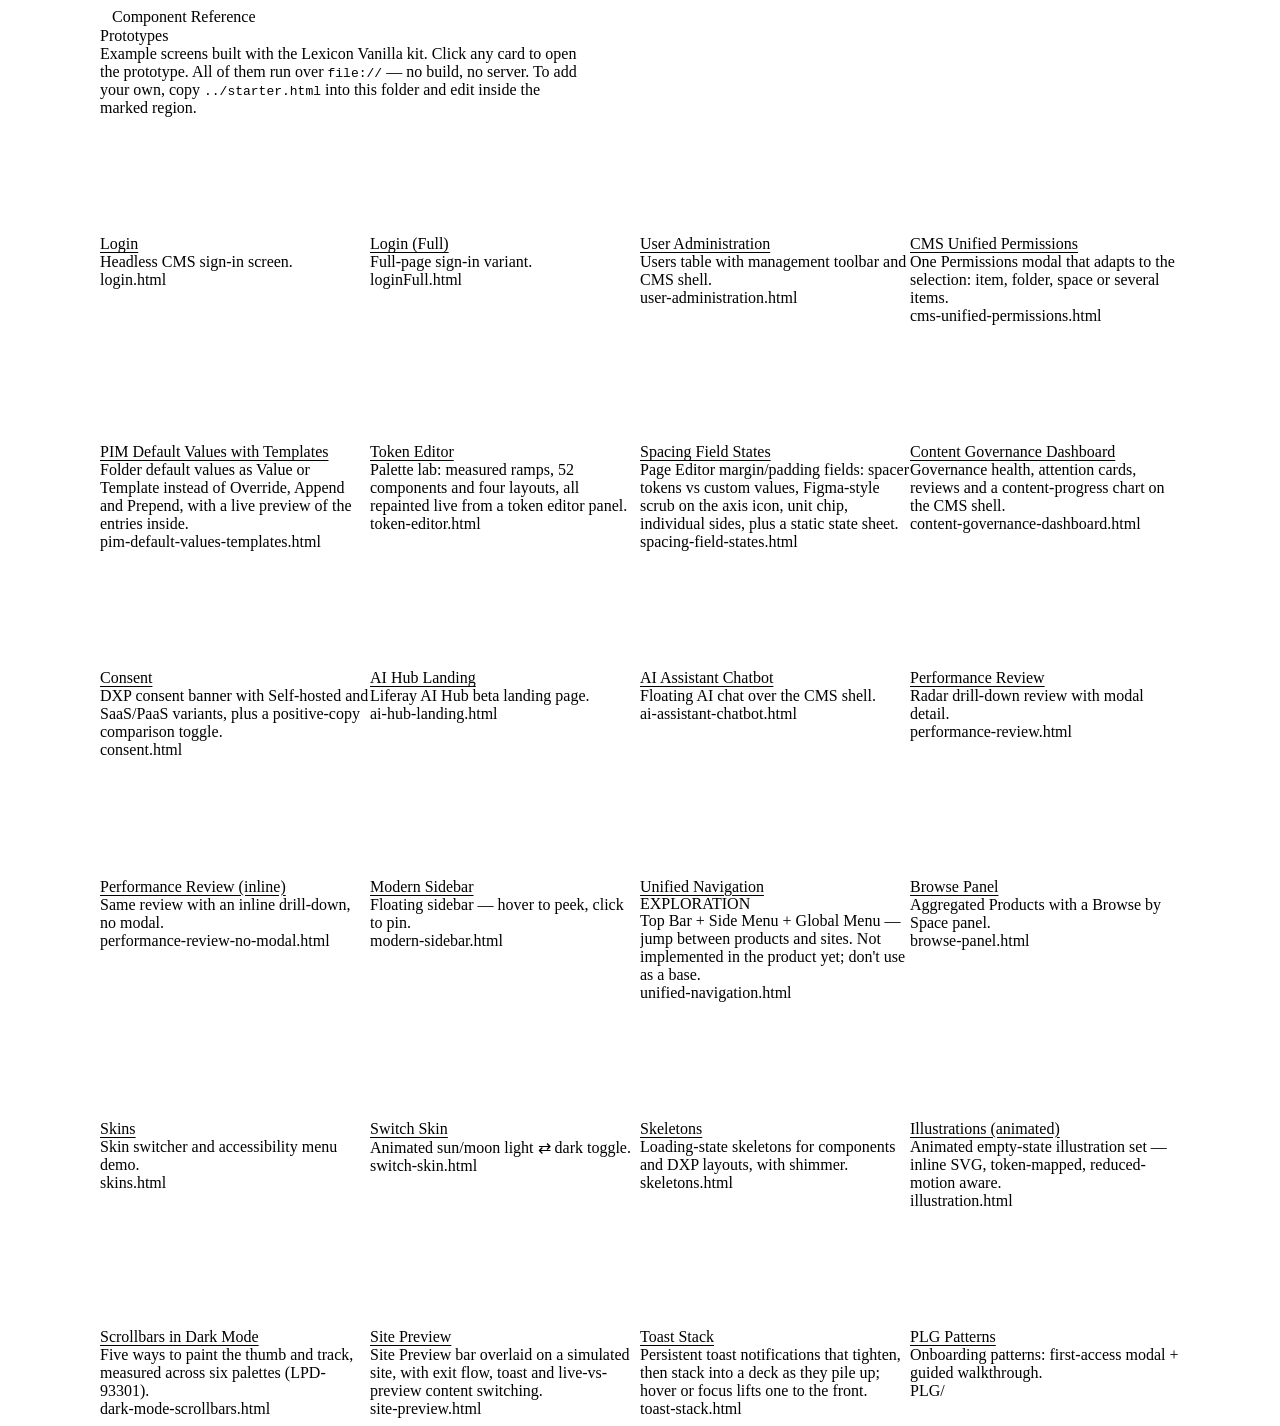
==== commit 6f586be1: "List the PIM default values prototype in the prototypes index" ====
--- a/prototypes/index.html
+++ b/prototypes/index.html
@@ -13,15 +13,6 @@
       var s=localStorage.getItem('vanilla-skin')||'light';
       S.forEach(function(c){r.classList.remove(c);});
       r.classList.add(S.indexOf(s)>-1?s:'light');
-      if(localStorage.getItem('vanilla-cms-style')==='1'){
-        r.style.setProperty('--rounded-sm','4px');
-        r.style.setProperty('--rounded-md','8px');
-        r.style.setProperty('--rounded-lg','16px');
-      }else{
-        r.style.removeProperty('--rounded-sm');
-        r.style.removeProperty('--rounded-md');
-        r.style.removeProperty('--rounded-lg');
-      }
     }catch(e){}}
     apply();
     window.addEventListener('pageshow',apply);
@@ -108,12 +99,39 @@
       </div>
     </a>
 
+    <a class="card proto-card" href="cms-unified-permissions.html">
+      <div class="card__media"><svg class="lexicon-icon"><use href="#password-policies"></use></svg></div>
+      <div class="card__body">
+        <h2 class="card__title">CMS Unified Permissions</h2>
+        <p class="card__subtitle">One Permissions modal that adapts to the selection: item, folder, space or several items.</p>
+        <p class="card__file">cms-unified-permissions.html</p>
+      </div>
+    </a>
+
+    <a class="card proto-card" href="pim-default-values-templates.html">
+      <div class="card__media"><svg class="lexicon-icon"><use href="#catalog"></use></svg></div>
+      <div class="card__body">
+        <h2 class="card__title">PIM Default Values with Templates</h2>
+        <p class="card__subtitle">Folder default values as Value or Template instead of Override, Append and Prepend, with a live preview of the entries inside.</p>
+        <p class="card__file">pim-default-values-templates.html</p>
+      </div>
+    </a>
+
     <a class="card proto-card" href="token-editor.html">
       <div class="card__media"><svg class="lexicon-icon"><use href="#color-picker"></use></svg></div>
       <div class="card__body">
         <h2 class="card__title">Token Editor</h2>
-        <p class="card__subtitle">User administration with a live color-token editor panel.</p>
+        <p class="card__subtitle">Palette lab: measured ramps, 52 components and four layouts, all repainted live from a token editor panel.</p>
         <p class="card__file">token-editor.html</p>
+      </div>
+    </a>
+
+    <a class="card proto-card" href="spacing-field-states.html">
+      <div class="card__media"><svg class="lexicon-icon"><use href="#horizontal-scroll"></use></svg></div>
+      <div class="card__body">
+        <h2 class="card__title">Spacing Field States</h2>
+        <p class="card__subtitle">Page Editor margin/padding fields: spacer tokens vs custom values, Figma-style scrub on the axis icon, unit chip, individual sides, plus a static state sheet.</p>
+        <p class="card__file">spacing-field-states.html</p>
       </div>
     </a>
 
@@ -180,6 +198,25 @@
       </div>
     </a>
 
+    <a class="card proto-card" href="unified-navigation.html">
+      <div class="card__media"><svg class="lexicon-icon"><use href="#grid"></use></svg></div>
+      <div class="card__body">
+        <h2 class="card__title">Unified Navigation</h2>
+        <span class="label label--sm label--warning">Exploration</span>
+        <p class="card__subtitle">Top Bar + Side Menu + Global Menu — jump between products and sites. Not implemented in the product yet; don't use as a base.</p>
+        <p class="card__file">unified-navigation.html</p>
+      </div>
+    </a>
+
+    <a class="card proto-card" href="browse-panel.html">
+      <div class="card__media"><svg class="lexicon-icon"><use href="#hierarchy"></use></svg></div>
+      <div class="card__body">
+        <h2 class="card__title">Browse Panel</h2>
+        <p class="card__subtitle">Aggregated Products with a Browse by Space panel.</p>
+        <p class="card__file">browse-panel.html</p>
+      </div>
+    </a>
+
     <a class="card proto-card" href="skins.html">
       <div class="card__media"><svg class="lexicon-icon"><use href="#adjust"></use></svg></div>
       <div class="card__body">
@@ -207,12 +244,39 @@
       </div>
     </a>
 
-    <a class="card proto-card" href="animated-illustrations.html">
+    <a class="card proto-card" href="illustration.html">
       <div class="card__media"><svg class="lexicon-icon"><use href="#picture"></use></svg></div>
       <div class="card__body">
-        <h2 class="card__title">Animated Illustrations</h2>
-        <p class="card__subtitle">17 empty-state illustrations as inline SVG, tokenised and animated in CSS, with a dark/light control.</p>
-        <p class="card__file">animated-illustrations.html</p>
+        <h2 class="card__title">Illustrations (animated)</h2>
+        <p class="card__subtitle">Animated empty-state illustration set — inline SVG, token-mapped, reduced-motion aware.</p>
+        <p class="card__file">illustration.html</p>
+      </div>
+    </a>
+
+    <a class="card proto-card" href="dark-mode-scrollbars.html">
+      <div class="card__media"><svg class="lexicon-icon"><use href="#vertical-scroll"></use></svg></div>
+      <div class="card__body">
+        <h2 class="card__title">Scrollbars in Dark Mode</h2>
+        <p class="card__subtitle">Five ways to paint the thumb and track, measured across six palettes (LPD-93301).</p>
+        <p class="card__file">dark-mode-scrollbars.html</p>
+      </div>
+    </a>
+
+    <a class="card proto-card" href="site-preview.html">
+      <div class="card__media"><svg class="lexicon-icon"><use href="#globe"></use></svg></div>
+      <div class="card__body">
+        <h2 class="card__title">Site Preview</h2>
+        <p class="card__subtitle">Site Preview bar overlaid on a simulated site, with exit flow, toast and live-vs-preview content switching.</p>
+        <p class="card__file">site-preview.html</p>
+      </div>
+    </a>
+
+    <a class="card proto-card" href="toast-stack.html">
+      <div class="card__media"><svg class="lexicon-icon"><use href="#bell-on"></use></svg></div>
+      <div class="card__body">
+        <h2 class="card__title">Toast Stack</h2>
+        <p class="card__subtitle">Persistent toast notifications that tighten, then stack into a deck as they pile up; hover or focus lifts one to the front.</p>
+        <p class="card__file">toast-stack.html</p>
       </div>
     </a>
 
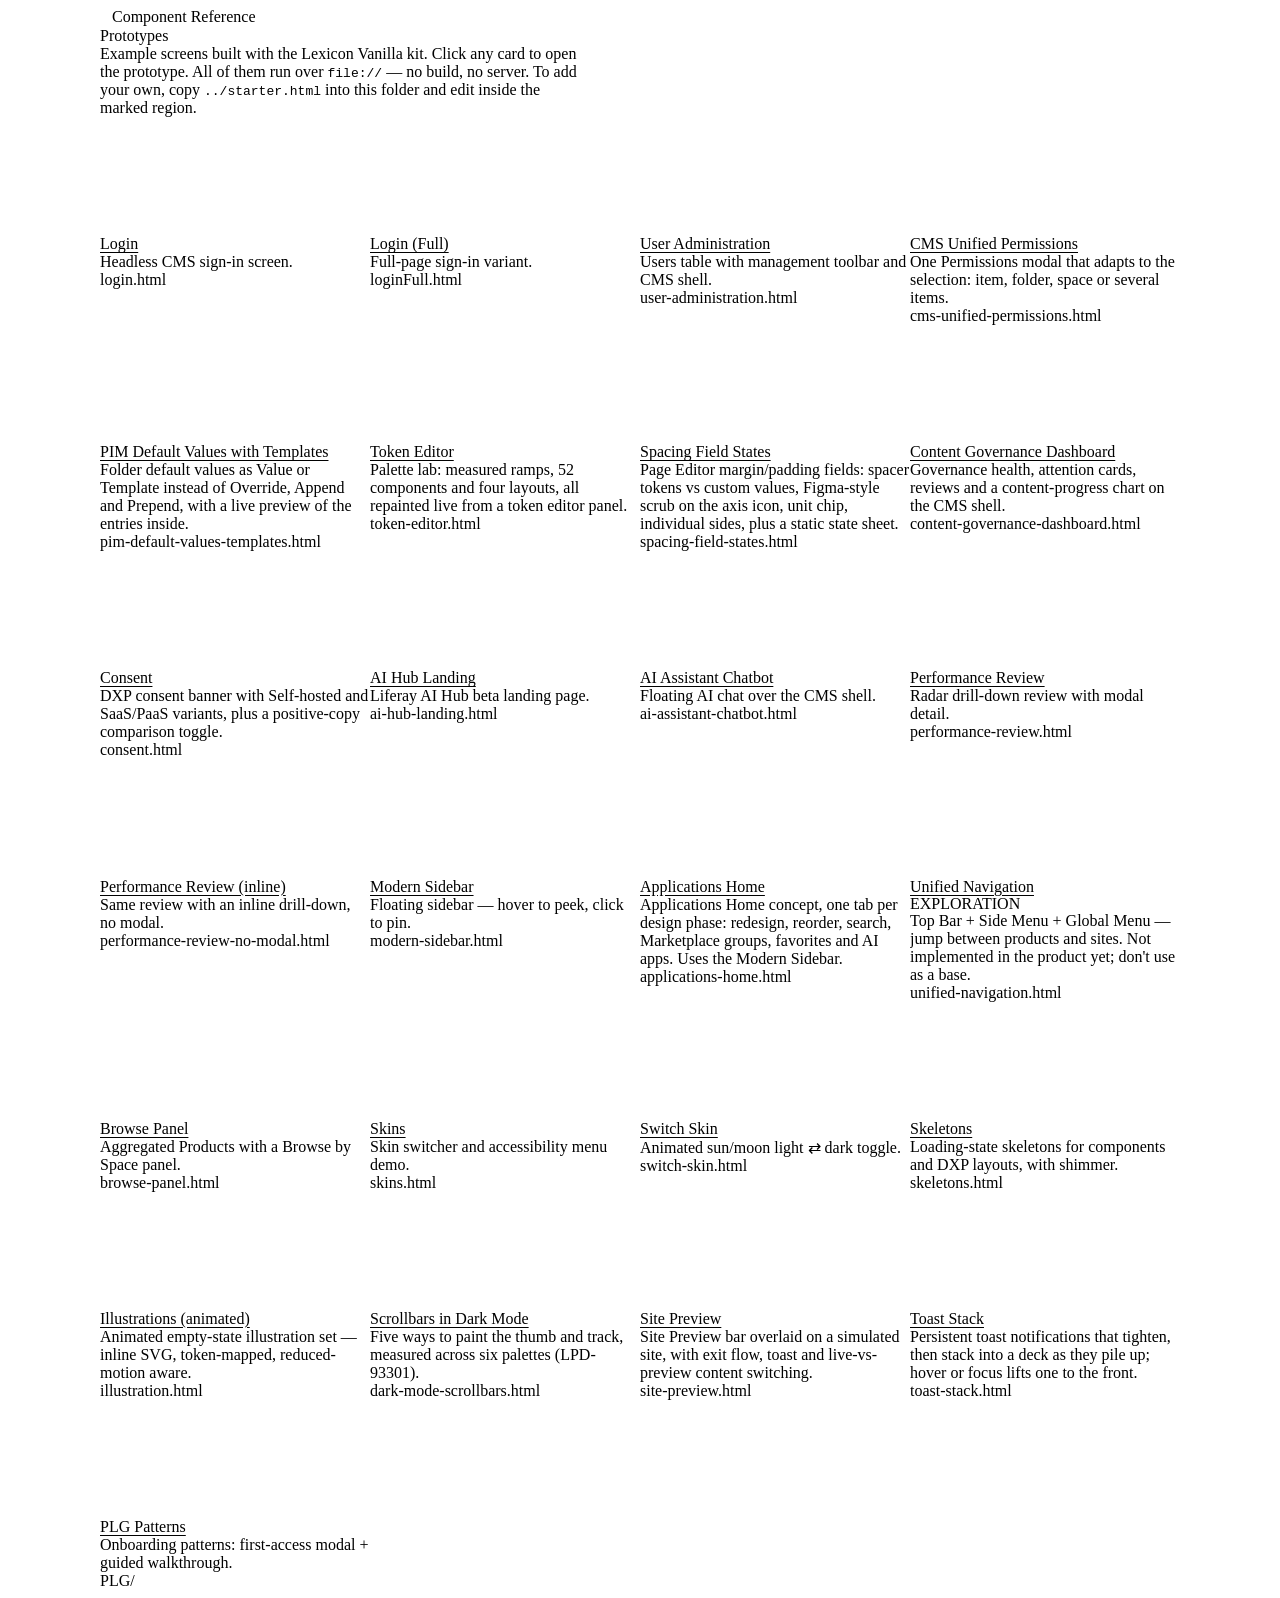
==== commit 8396f82d: "Add the Applications Home concept prototype with the Modern Sidebar" ====
--- a/prototypes/index.html
+++ b/prototypes/index.html
@@ -198,6 +198,15 @@
       </div>
     </a>
 
+    <a class="card proto-card" href="applications-home.html">
+      <div class="card__media"><svg class="lexicon-icon"><use href="#cards2"></use></svg></div>
+      <div class="card__body">
+        <h2 class="card__title">Applications Home</h2>
+        <p class="card__subtitle">Applications Home concept, one tab per design phase: redesign, reorder, search, Marketplace groups, favorites and AI apps. Uses the Modern Sidebar.</p>
+        <p class="card__file">applications-home.html</p>
+      </div>
+    </a>
+
     <a class="card proto-card" href="unified-navigation.html">
       <div class="card__media"><svg class="lexicon-icon"><use href="#grid"></use></svg></div>
       <div class="card__body">
